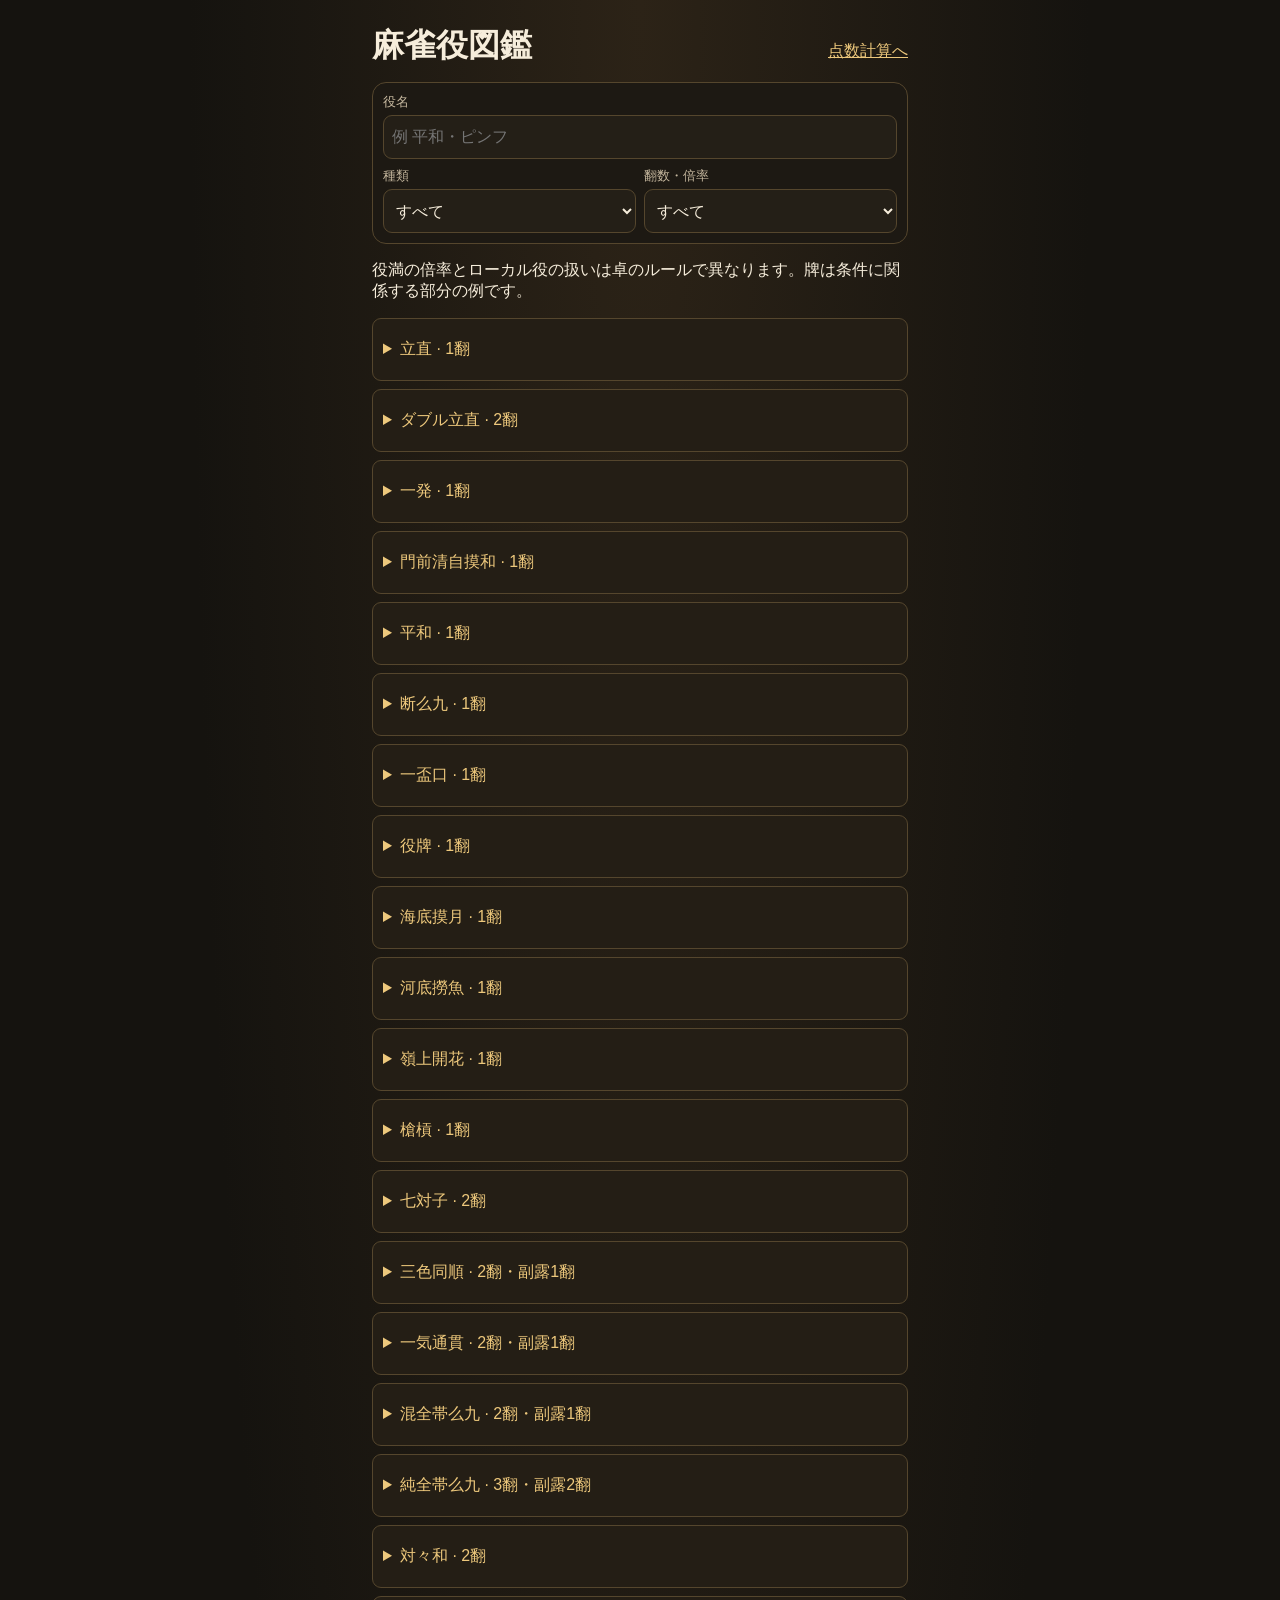
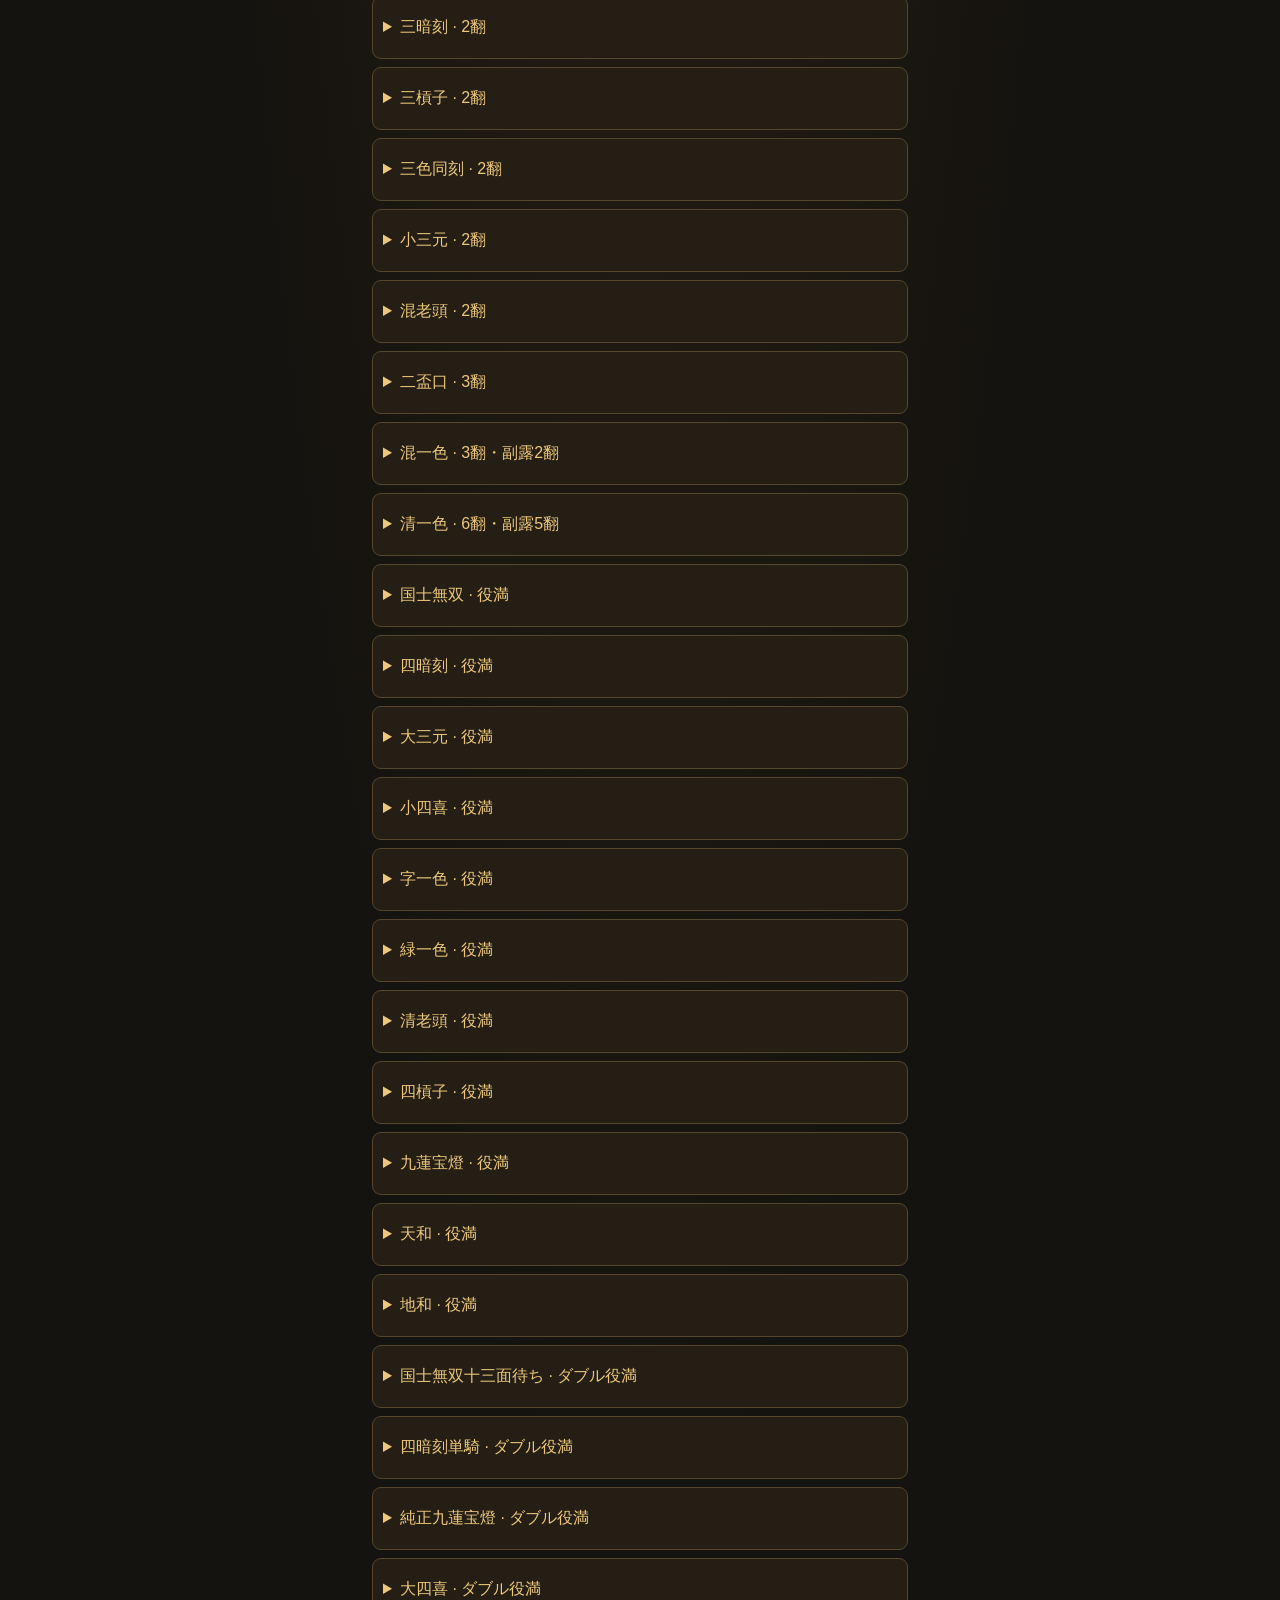
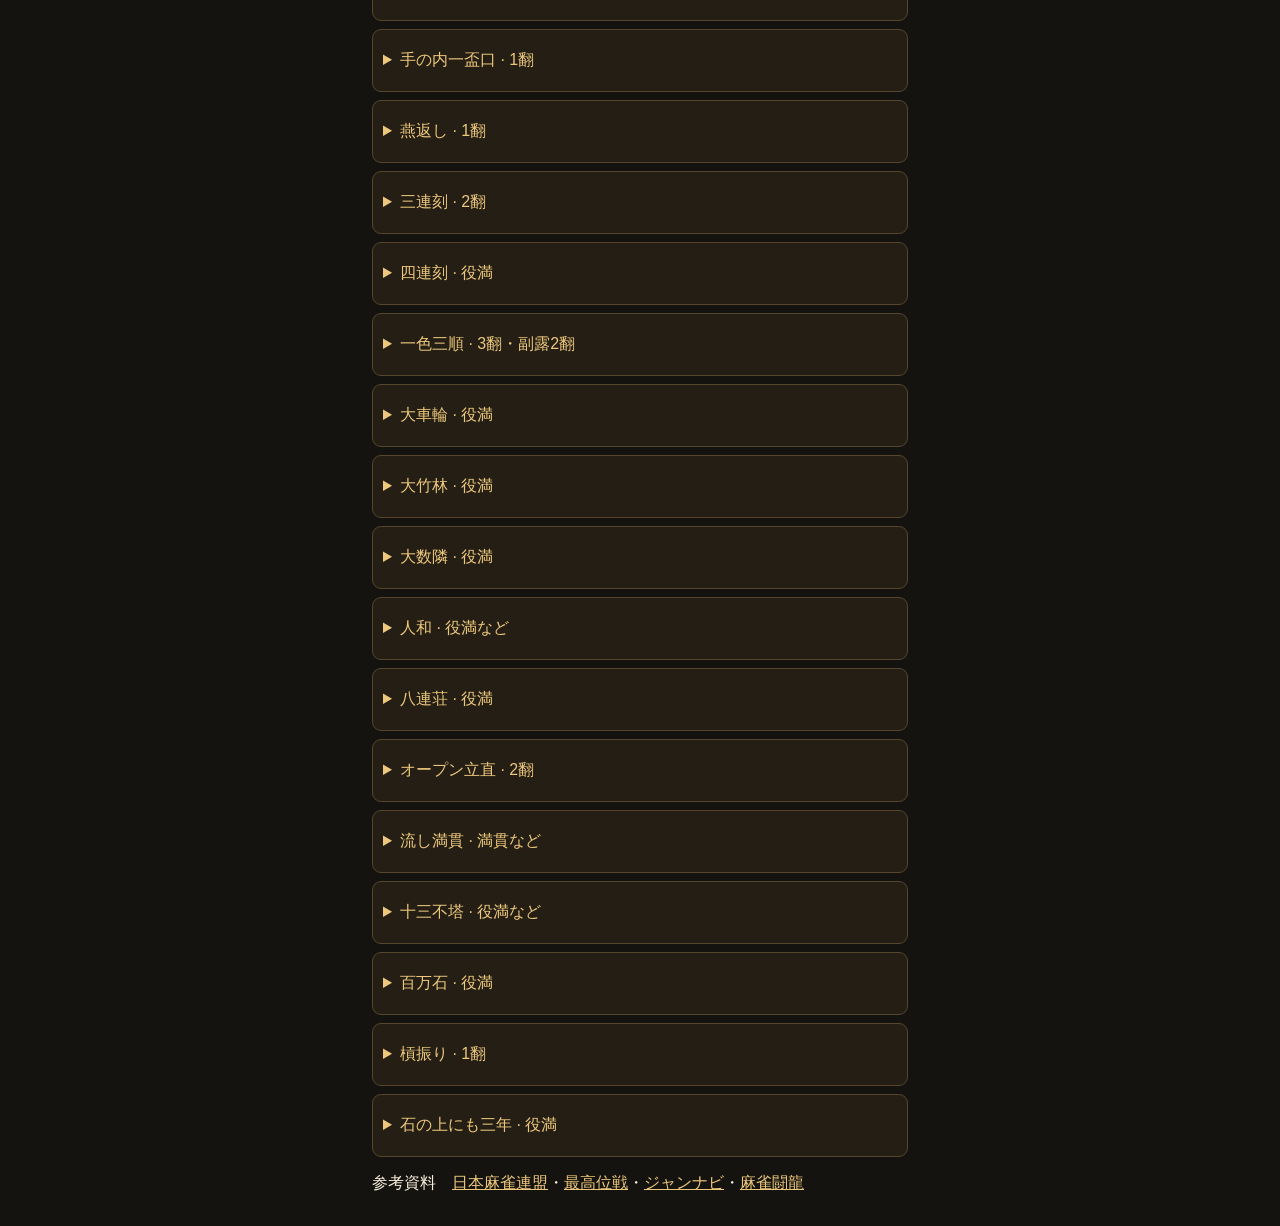
==== yaku-guide.html @ 260a3698 "Add riichi yaku analysis and searchable yaku guide" ====
<!doctype html>
<html lang="ja">
<head>
<meta charset="utf-8">
<meta name="viewport" content="width=device-width,initial-scale=1,viewport-fit=cover">
<meta name="theme-color" content="#15130f">
<link rel="stylesheet" href="./style.css">
<title>麻雀役図鑑</title>
</head>
<body><main>
<header><h1>麻雀役図鑑</h1><a href="./index.html">点数計算へ</a></header>
<section>
<div class="row"><label>役名<input id="search" type="search" placeholder="例 平和・ピンフ"></label></div>
<div class="row"><label>種類<select id="type"><option value="">すべて</option><option>通常役</option><option>役満</option><option>ダブル役満</option><option>ローカル役</option></select></label>
<label>翻数・倍率<select id="value"><option value="">すべて</option><option>1翻</option><option>2翻</option><option>3翻</option><option>4翻</option><option>5翻</option><option>6翻</option><option>役満</option><option>ダブル役満</option></select></label></div>
</section>
<p>役満の倍率とローカル役の扱いは卓のルールで異なります。牌は条件に関係する部分の例です。</p>
<div id="guide"></div>
<p>参考資料　<a href="https://www.nihon-majan.org/ritimajyanyakuitiran.html">日本麻雀連盟</a>・<a href="https://saikouisen.com/pdf/saikouisen_regulation.pdf">最高位戦</a>・<a href="https://www.jannavi.net/yaku/local_yaku/">ジャンナビ</a>・<a href="https://www.mahjong-toryu.com/rule.html">麻雀闘龍</a></p>
</main><script type="module" src="./yaku-guide.mjs"></script></body>
</html>
---- style.css ----
*{box-sizing:border-box} [hidden]{display:none!important}
:root{color-scheme:dark;font-family:-apple-system,BlinkMacSystemFont,"Hiragino Sans",sans-serif;color:#f6eddb;background:#15130f;--gold:#edc87c;--line:#55462d;--muted:#c6b89f}
body{margin:0;background:radial-gradient(ellipse at top,#2c2317,transparent 450px)}
main{max-width:560px;margin:auto;padding: max(20px,env(safe-area-inset-top)) 12px max(16px,env(safe-area-inset-bottom))}
header,.row,footer,#conditions{display:flex;align-items:center;gap:8px}header,footer{justify-content:space-between}
h1{font-size:clamp(23px,6vw,32px);margin:4px 0 14px} h2{font-size:19px} small{color:var(--gold);letter-spacing:.15em}
button,input,select{font:inherit;color:inherit} button,select,input[type=number]{min-height:44px;border:1px solid var(--line);border-radius:9px;background:#241f17;padding:6px 8px}button{cursor:pointer}button:disabled{opacity:.35;cursor:default}
button:focus-visible,select:focus-visible,input:focus-visible{outline:2px solid var(--gold)}
nav,#groups{display:grid;gap:4px}nav{grid-template-columns:repeat(3,1fr);margin-bottom:10px}nav button[aria-pressed=true]{background:var(--gold);color:#20170a;font-weight:700}
section{margin-bottom:10px;border:1px solid var(--line);border-radius:14px;background:#1d1913;padding:10px}
#groups{grid-template-columns:.77fr repeat(4,1fr)}.slot{padding:3px 1px;min-width:0;min-height:64px;display:grid;justify-items:center;align-content:center;gap:3px;font-size:11px}
.faces{display:flex;justify-content:center;gap:1px}.tile{display:inline-grid;place-content:center;background:#fffbee;color:#1d3027;border-bottom:2px solid #a7a082;border-radius:3px;font-family:serif;font-weight:700;line-height:.95;min-width:1.05em;min-height:1.5em;white-space:nowrap;text-align:center}.tile i{font-size:.7em;font-style:normal;color:#a12322}.red{color:#a12322}.slot .tile{font-size:clamp(10px,2.9vw,16px)}
#conditions,.row{margin-top:8px}.row:first-child{margin-top:0}
label{display:grid;gap:4px;color:var(--muted);font-size:13px;flex:1;min-width:0}select,input[type=number]{width:100%;font-size:16px;color:#f6eddb}
#win{align-self:end;flex:1.6;font-size:13px}#pinfuRow{display:flex;align-items:center;min-height:44px}
#result{min-height:88px;text-align:center}#result strong{display:block;font-size:clamp(28px,8vw,44px);color:var(--gold);font-variant-numeric:tabular-nums}#result p,#status{color:var(--muted);margin:6px 0;font-size:13px}
#picker{position:fixed;inset:auto 0 0;margin:0 auto;width:min(100%,560px);max-width:100%;max-height:none;border:0;background:transparent;color:inherit;padding:0;overflow:hidden}
#picker::backdrop{background:#000a}
#picker[open]{animation:sheet-enter .2s ease-out}
@keyframes sheet-enter{from{transform:translateY(100%)}}
@media(prefers-reduced-motion:reduce){#picker[open]{animation:none}}
.sheet{
  display:flex;flex-direction:column;
  max-height:calc(100vh - max(8px,env(safe-area-inset-top)));
  max-height:calc(100dvh - max(8px,env(safe-area-inset-top)));
  padding:8px max(12px,env(safe-area-inset-right)) max(8px,env(safe-area-inset-bottom)) max(12px,env(safe-area-inset-left));
  border:1px solid var(--line);border-radius:18px 18px 0 0;background:#241e15;
}
.sheet > header{flex:none;padding-bottom:6px}
.sheet h2{margin:0}
.sheet > header button{flex-shrink:0}
#pickerBody{min-height:0;overflow-y:auto;overscroll-behavior:contain;padding:3px}
#settingsError:empty{display:none}
.pickerGrid{display:flex;flex-wrap:wrap;align-items:flex-start;gap:6px}
.pickerGrid + button{margin-top:6px}
.pickerGrid button{min-width:44px;min-height:48px}
.pickerGrid .tile{font-size:23px}
.pickerGrid button.selected{border-color:var(--gold);background:#51401e}
.honor{min-width:1.05em}.h31{color:transparent;position:relative}.h31::after{content:"";position:absolute;inset:17%;border:1px solid #3a6183;border-radius:2px}.h33{color:#a12322}

.tile-image{display:block;width:30px;height:40px;background:#fffbee;border-radius:3px;box-shadow:inset 0 -2px #a7a082}
.slot .tile-image{width:clamp(11px,3.5vw,22px);height:auto;aspect-ratio:3/4}

a{color:var(--gold)}
#analysis summary,#guide summary{cursor:pointer;min-height:44px;padding:12px 0;color:var(--gold)}
#analysis input[type=text],#search{width:100%;min-height:44px;font-size:16px;border:1px solid var(--line);border-radius:9px;background:#241f17;padding:8px}
#analysis label{margin:5px 0}
#yakuResults article,#guide details{padding:8px 10px;margin-top:8px;border:1px solid var(--line);border-radius:9px;background:#241e15}
#yakuResults .faces{display:inline-flex;vertical-align:middle;margin-bottom:4px}
.guideTiles{display:flex;flex-wrap:wrap;gap:3px}
.guideTiles .tile{width:30px;height:40px;font-size:14px}
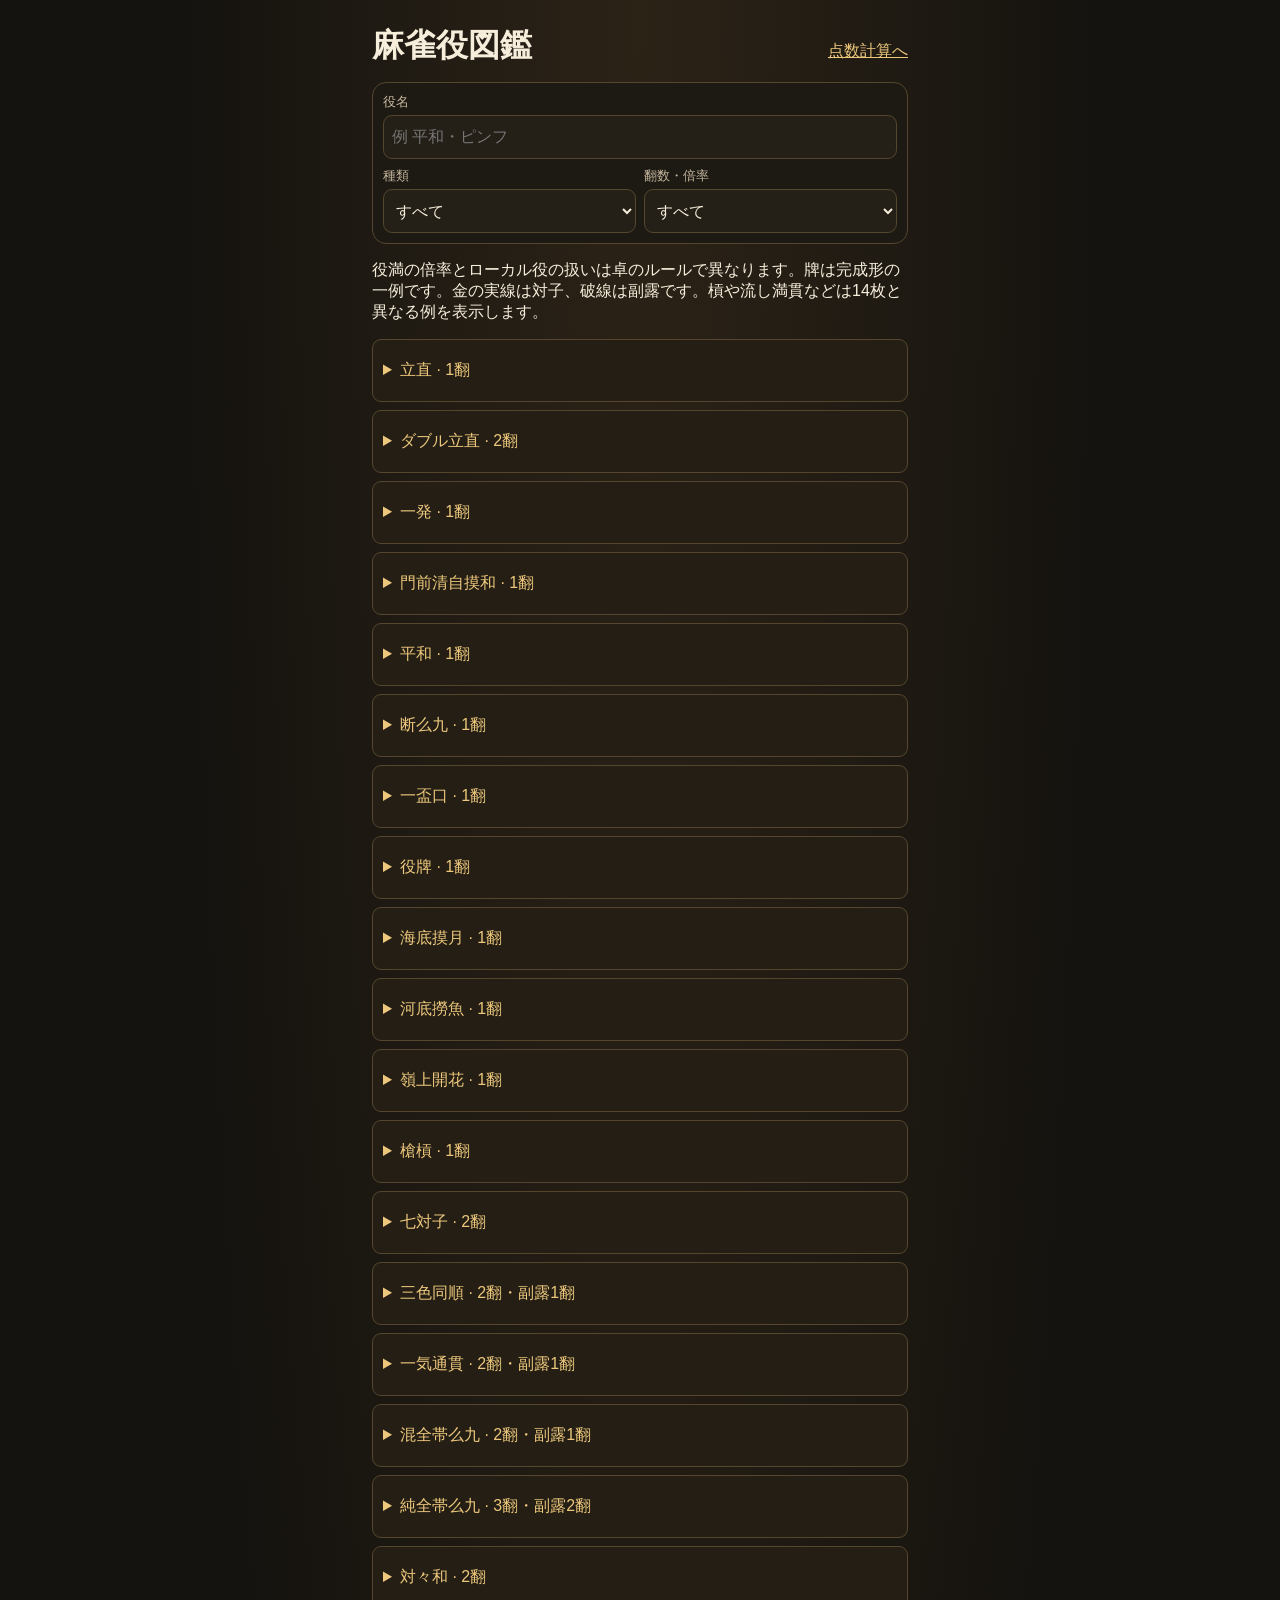
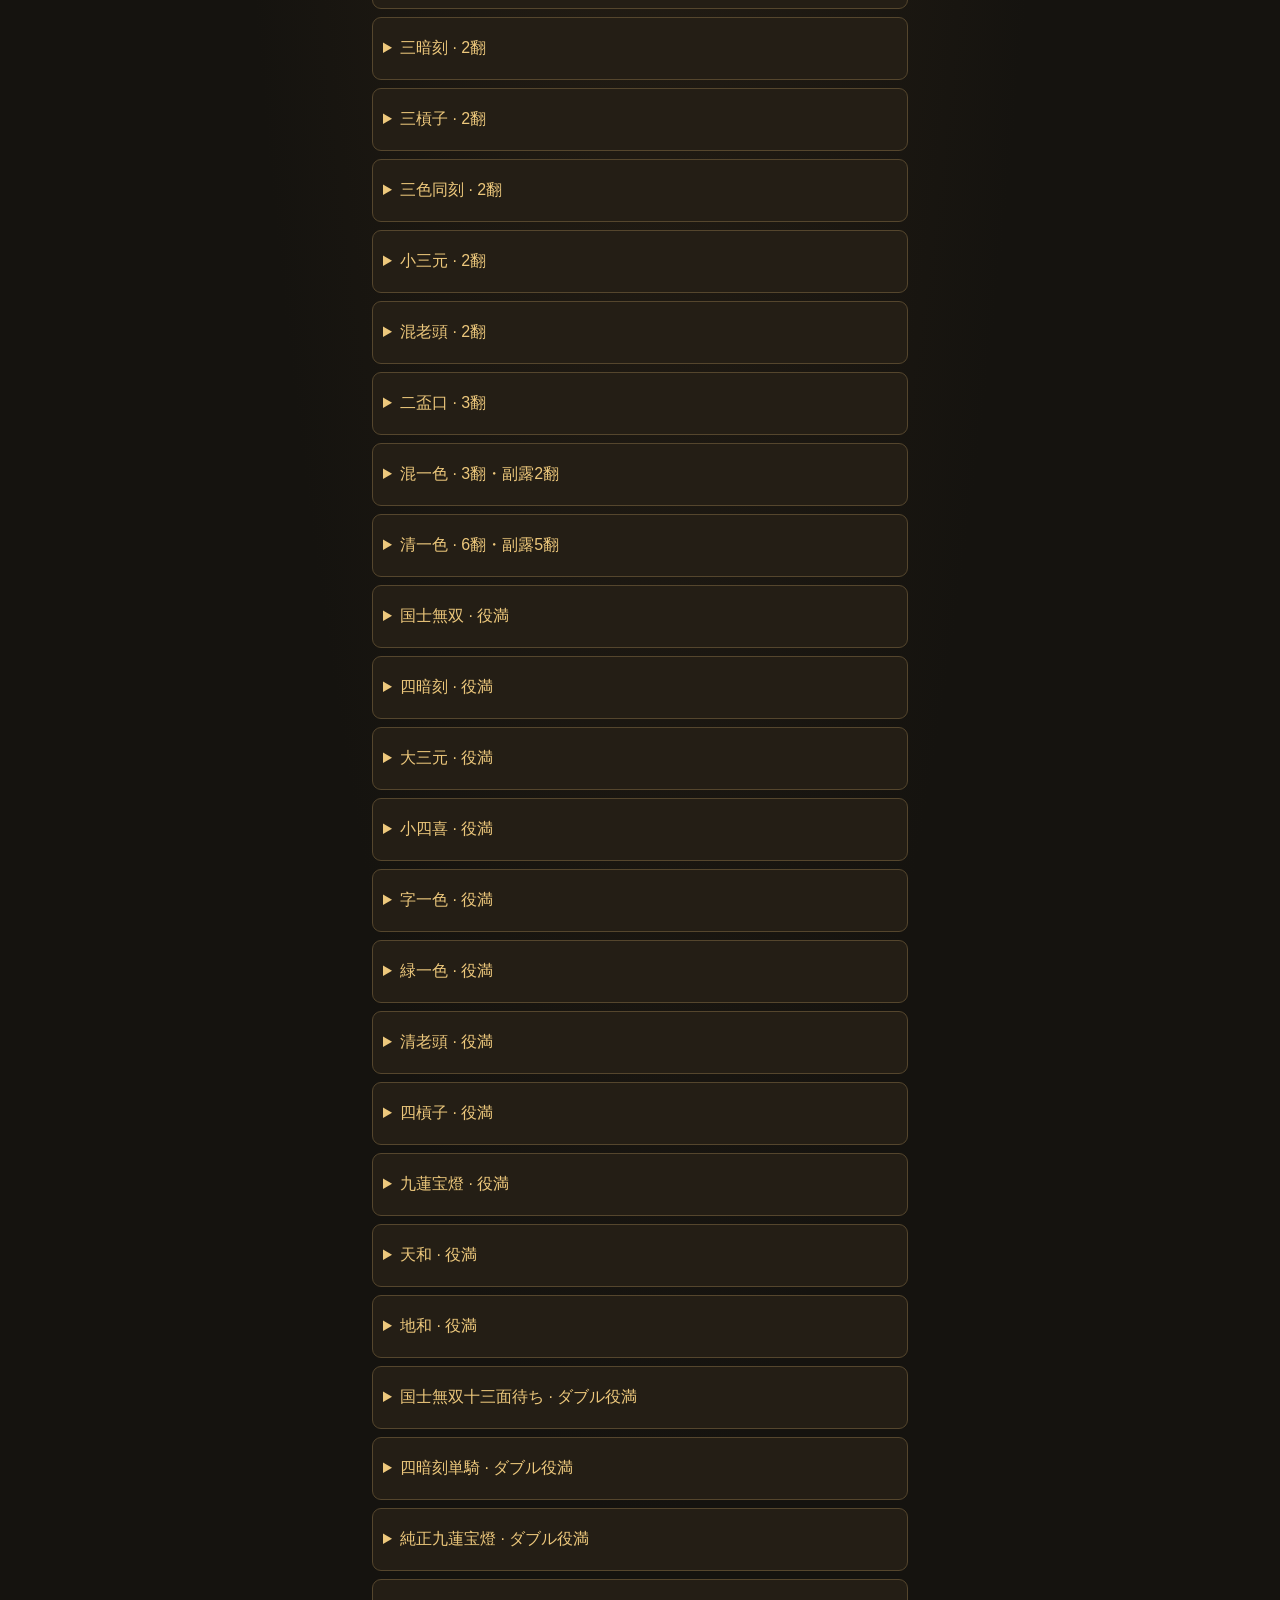
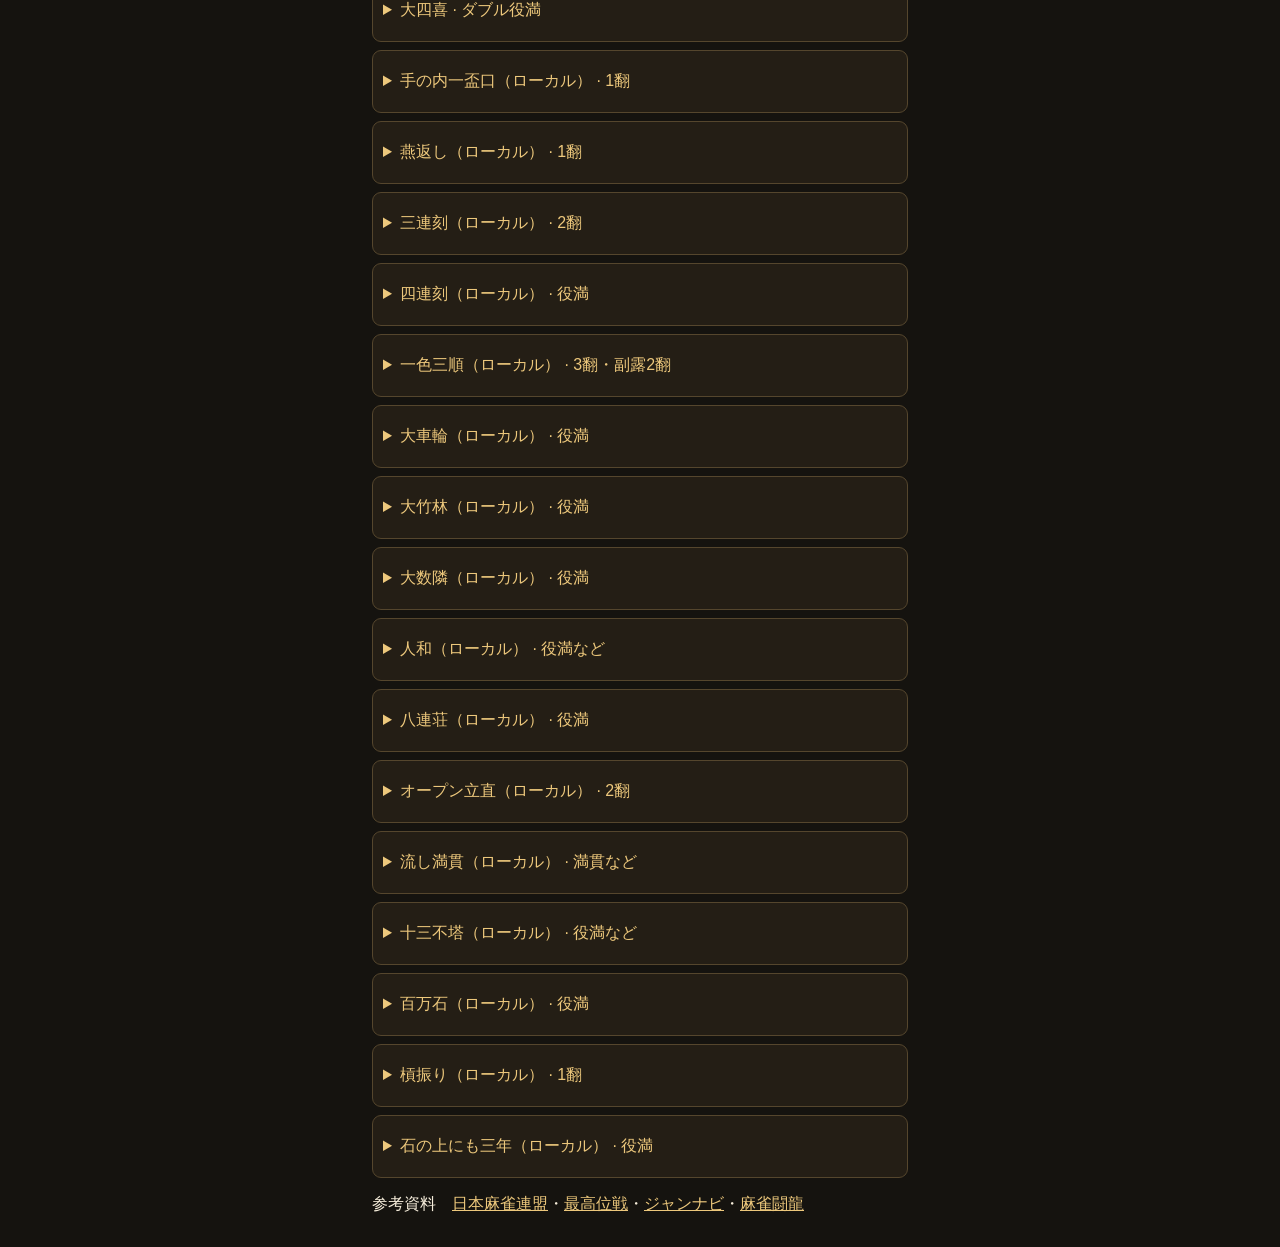
==== commit 66de9511: "Restore independent scoring and improve in-app yaku guide" ====
--- a/yaku-guide.html
+++ b/yaku-guide.html
@@ -14,7 +14,7 @@
 <div class="row"><label>種類<select id="type"><option value="">すべて</option><option>通常役</option><option>役満</option><option>ダブル役満</option><option>ローカル役</option></select></label>
 <label>翻数・倍率<select id="value"><option value="">すべて</option><option>1翻</option><option>2翻</option><option>3翻</option><option>4翻</option><option>5翻</option><option>6翻</option><option>役満</option><option>ダブル役満</option></select></label></div>
 </section>
-<p>役満の倍率とローカル役の扱いは卓のルールで異なります。牌は条件に関係する部分の例です。</p>
+<p>役満の倍率とローカル役の扱いは卓のルールで異なります。牌は完成形の一例です。金の実線は対子、破線は副露です。槓や流し満貫などは14枚と異なる例を表示します。</p>
 <div id="guide"></div>
 <p>参考資料　<a href="https://www.nihon-majan.org/ritimajyanyakuitiran.html">日本麻雀連盟</a>・<a href="https://saikouisen.com/pdf/saikouisen_regulation.pdf">最高位戦</a>・<a href="https://www.jannavi.net/yaku/local_yaku/">ジャンナビ</a>・<a href="https://www.mahjong-toryu.com/rule.html">麻雀闘龍</a></p>
 </main><script type="module" src="./yaku-guide.mjs"></script></body>
--- a/style.css
+++ b/style.css
@@ -49,3 +49,10 @@
 #yakuResults .faces{display:inline-flex;vertical-align:middle;margin-bottom:4px}
 .guideTiles{display:flex;flex-wrap:wrap;gap:3px}
 .guideTiles .tile{width:30px;height:40px;font-size:14px}
+#appTabs{display:grid;grid-template-columns:1fr 1fr;gap:5px;margin-bottom:10px}
+#appTabs [aria-selected=true]{background:var(--gold);color:#20170a;font-weight:700}
+#guide .guideTiles{display:flex;flex-wrap:wrap;gap:6px;margin:8px 0}
+#guide .guideGroup{display:inline-flex;align-items:center;gap:1px;padding:3px;border:1px solid var(--line);border-radius:4px}
+#guide .guideGroup[data-kind=pair]{border-color:var(--gold)}
+#guide .guideGroup[data-kind=open]{border-style:dashed;border-color:var(--gold)}
+#guide .guideTiles .tile,#guide .guideTiles img.tile-image{display:inline-grid;flex:none;width:clamp(12px,4vw,20px);height:clamp(16px,5.34vw,27px);min-width:0;min-height:0;font-size:clamp(9px,2.7vw,13px);object-fit:contain}
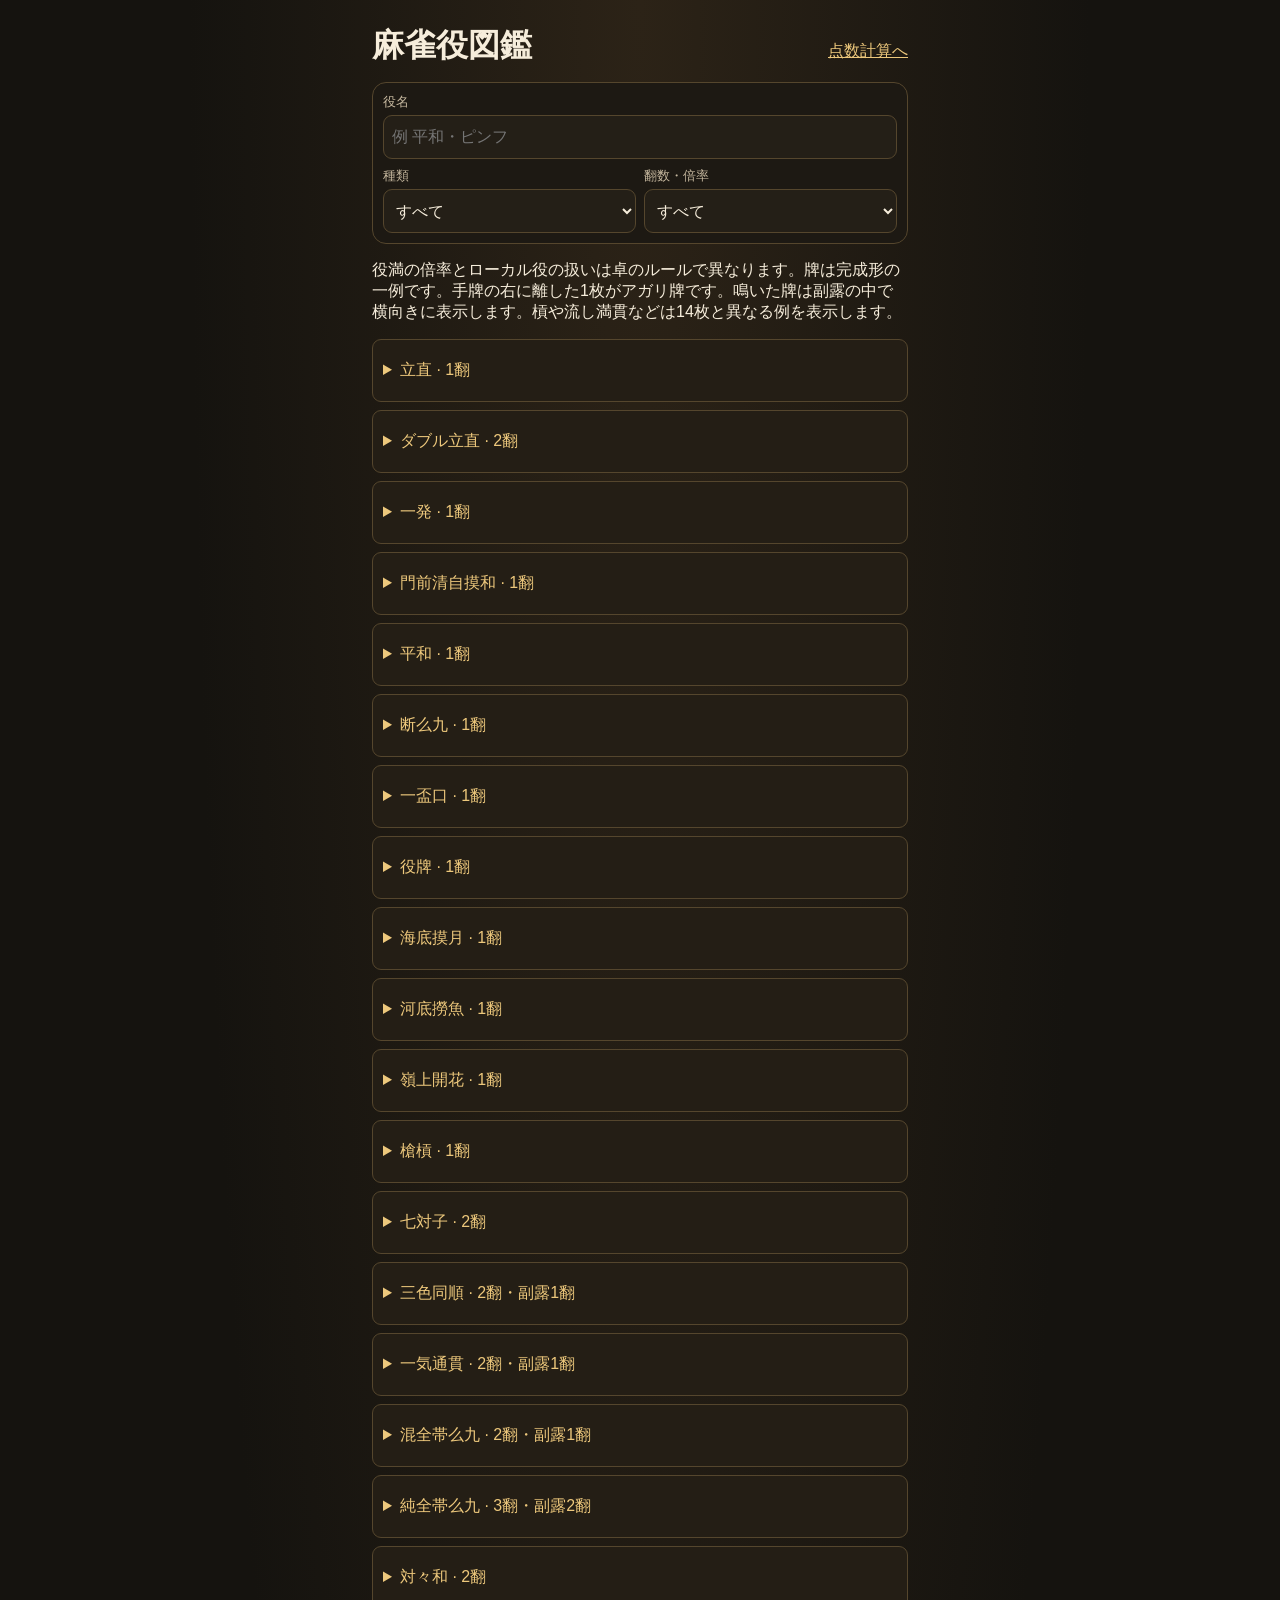
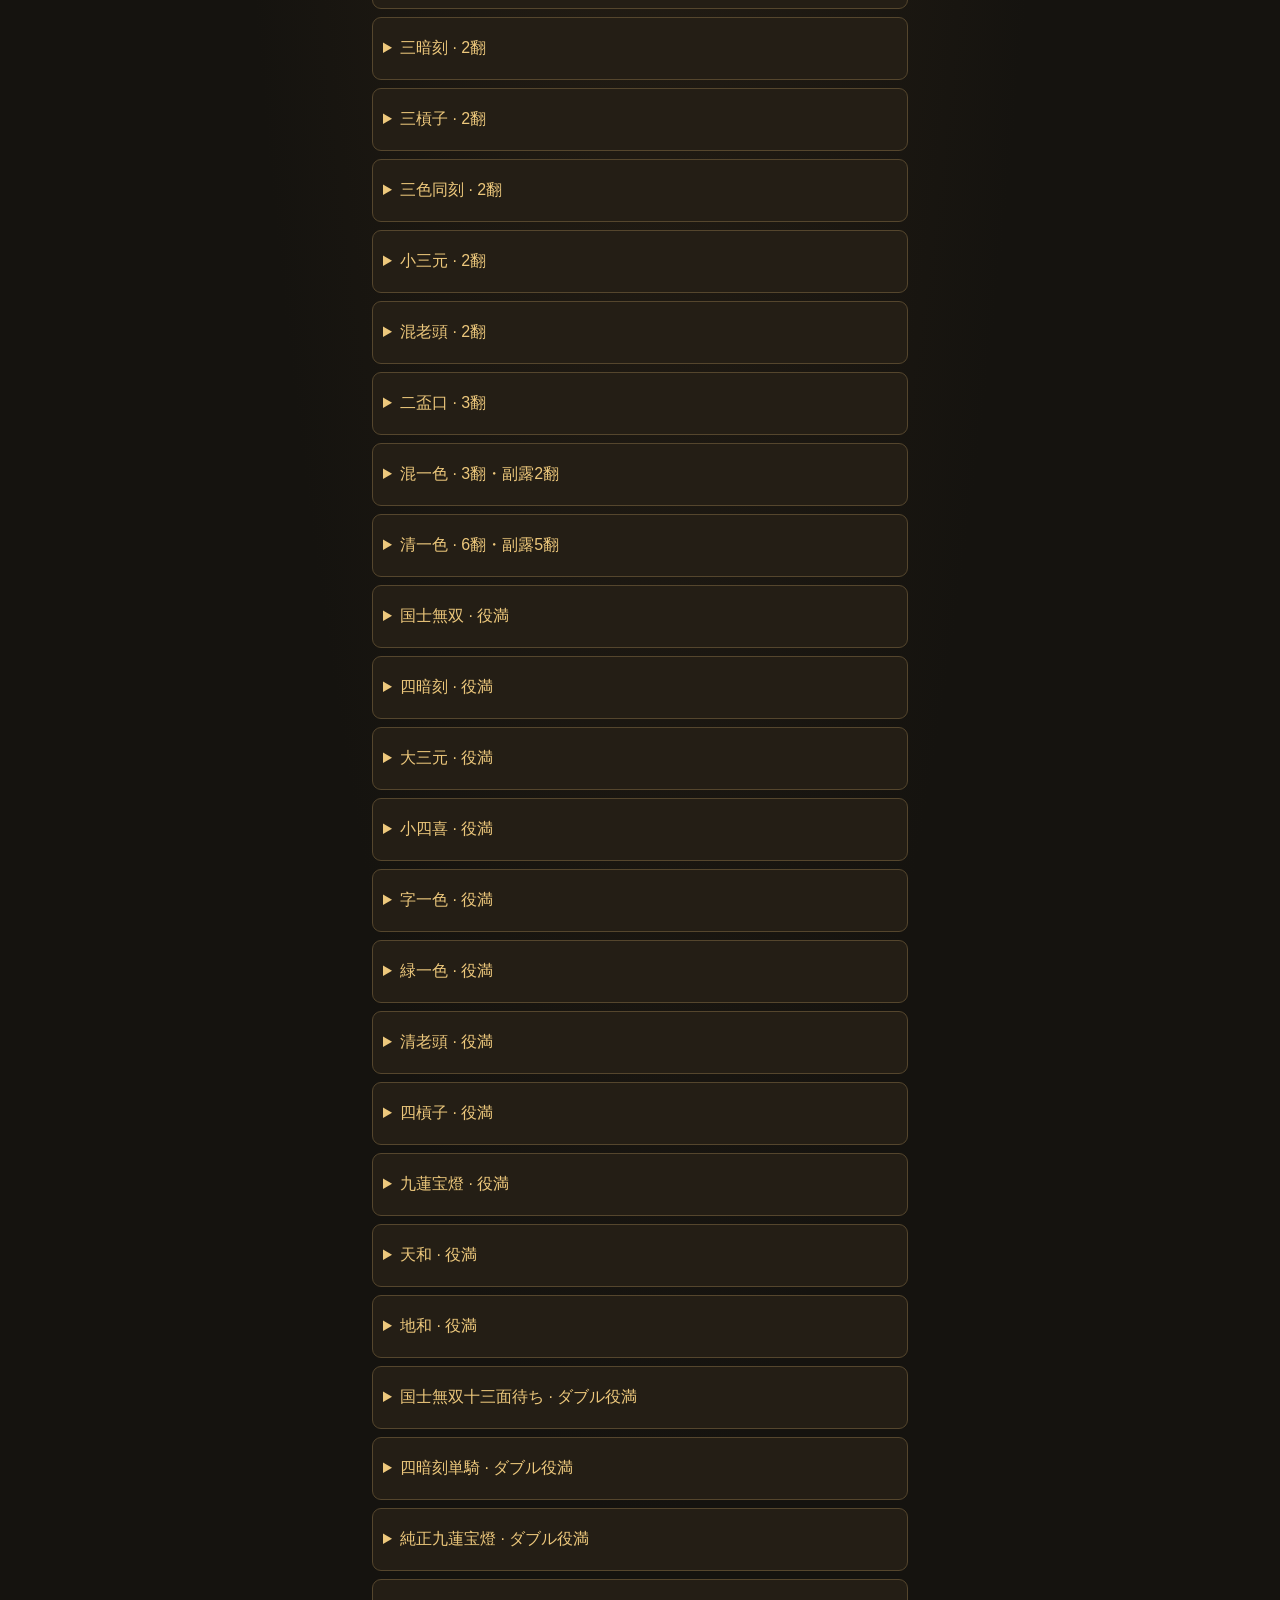
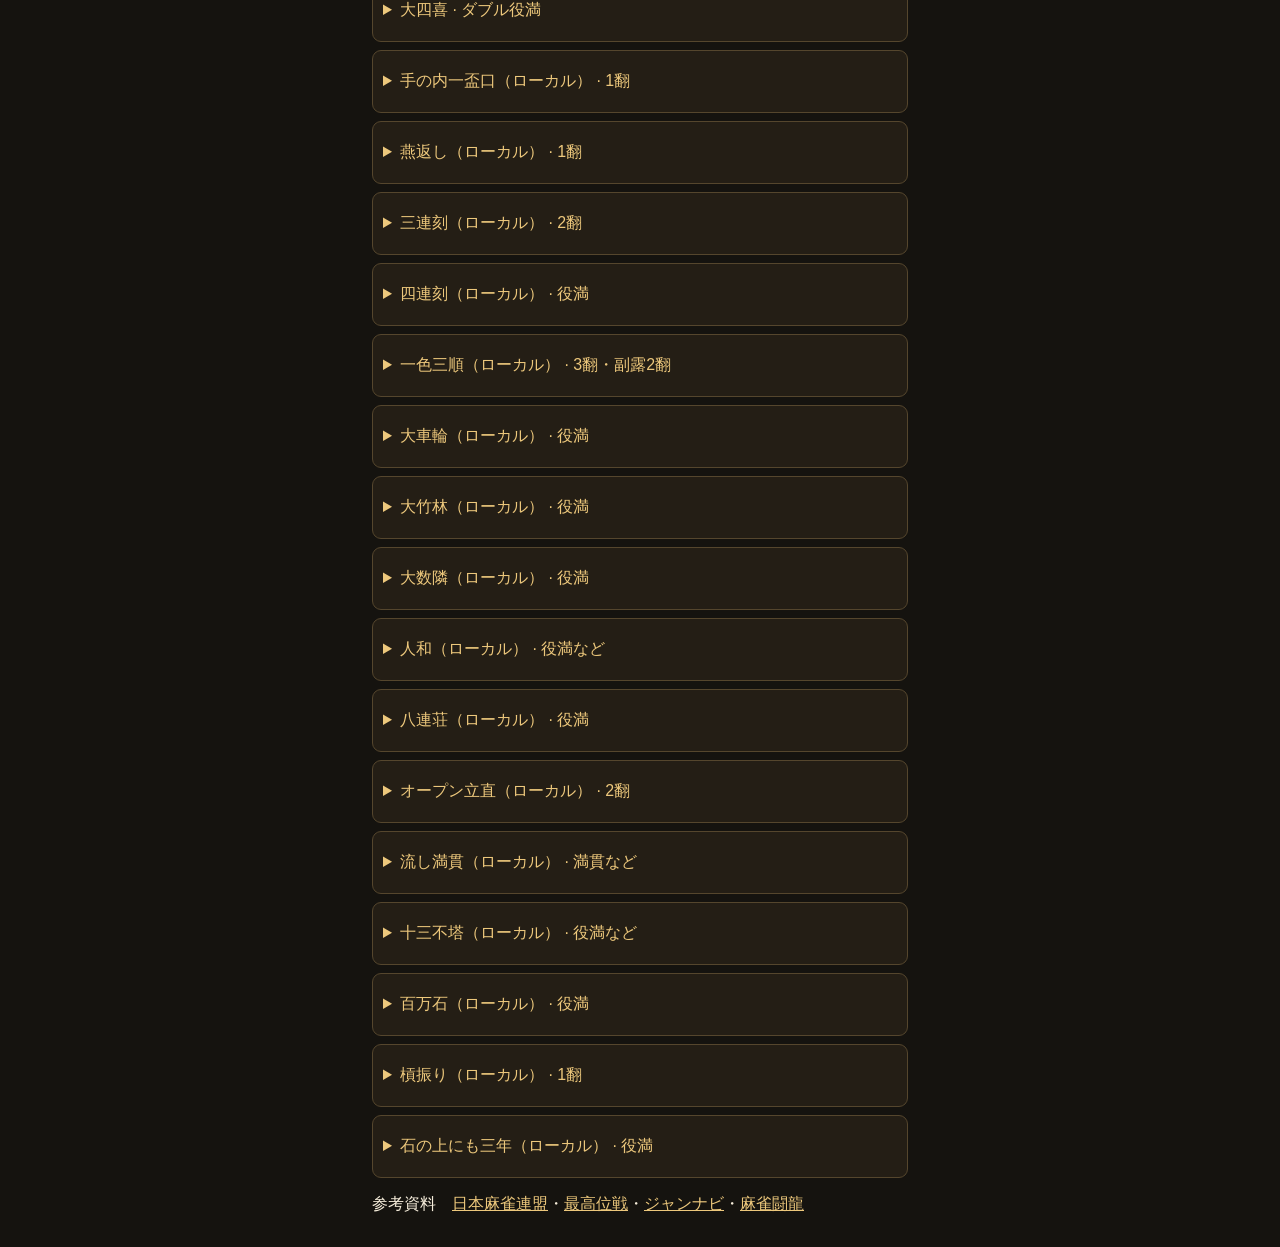
==== commit 754f2a9c: "Show compact yaku illustrations and open analysis by default" ====
--- a/yaku-guide.html
+++ b/yaku-guide.html
@@ -14,7 +14,7 @@
 <div class="row"><label>種類<select id="type"><option value="">すべて</option><option>通常役</option><option>役満</option><option>ダブル役満</option><option>ローカル役</option></select></label>
 <label>翻数・倍率<select id="value"><option value="">すべて</option><option>1翻</option><option>2翻</option><option>3翻</option><option>4翻</option><option>5翻</option><option>6翻</option><option>役満</option><option>ダブル役満</option></select></label></div>
 </section>
-<p>役満の倍率とローカル役の扱いは卓のルールで異なります。牌は完成形の一例です。金の実線は対子、破線は副露です。槓や流し満貫などは14枚と異なる例を表示します。</p>
+<p>役満の倍率とローカル役の扱いは卓のルールで異なります。牌は完成形の一例です。手牌の右に離した1枚がアガリ牌です。鳴いた牌は副露の中で横向きに表示します。槓や流し満貫などは14枚と異なる例を表示します。</p>
 <div id="guide"></div>
 <p>参考資料　<a href="https://www.nihon-majan.org/ritimajyanyakuitiran.html">日本麻雀連盟</a>・<a href="https://saikouisen.com/pdf/saikouisen_regulation.pdf">最高位戦</a>・<a href="https://www.jannavi.net/yaku/local_yaku/">ジャンナビ</a>・<a href="https://www.mahjong-toryu.com/rule.html">麻雀闘龍</a></p>
 </main><script type="module" src="./yaku-guide.mjs"></script></body>
--- a/style.css
+++ b/style.css
@@ -51,8 +51,9 @@
 .guideTiles .tile{width:30px;height:40px;font-size:14px}
 #appTabs{display:grid;grid-template-columns:1fr 1fr;gap:5px;margin-bottom:10px}
 #appTabs [aria-selected=true]{background:var(--gold);color:#20170a;font-weight:700}
-#guide .guideTiles{display:flex;flex-wrap:wrap;gap:6px;margin:8px 0}
-#guide .guideGroup{display:inline-flex;align-items:center;gap:1px;padding:3px;border:1px solid var(--line);border-radius:4px}
-#guide .guideGroup[data-kind=pair]{border-color:var(--gold)}
-#guide .guideGroup[data-kind=open]{border-style:dashed;border-color:var(--gold)}
+#guide .guideTiles{--tile-w:clamp(12px,4vw,20px);--tile-h:clamp(16px,5.34vw,27px);display:flex;flex-wrap:wrap;align-items:flex-end;gap:6px;margin:8px 0}
+#guide :is(.guideHand,.guideMeld,.guideWin){display:inline-flex;align-items:flex-end;gap:1px;max-width:100%}
+#guide .guideHand{flex-wrap:wrap}
+#guide .guideSideways{position:relative;width:var(--tile-h);height:var(--tile-w);flex:none}
+#guide .guideSideways > :is(.tile,.tile-image){position:absolute;top:50%;left:50%;transform:translate(-50%,-50%) rotate(-90deg)}
 #guide .guideTiles .tile,#guide .guideTiles img.tile-image{display:inline-grid;flex:none;width:clamp(12px,4vw,20px);height:clamp(16px,5.34vw,27px);min-width:0;min-height:0;font-size:clamp(9px,2.7vw,13px);object-fit:contain}
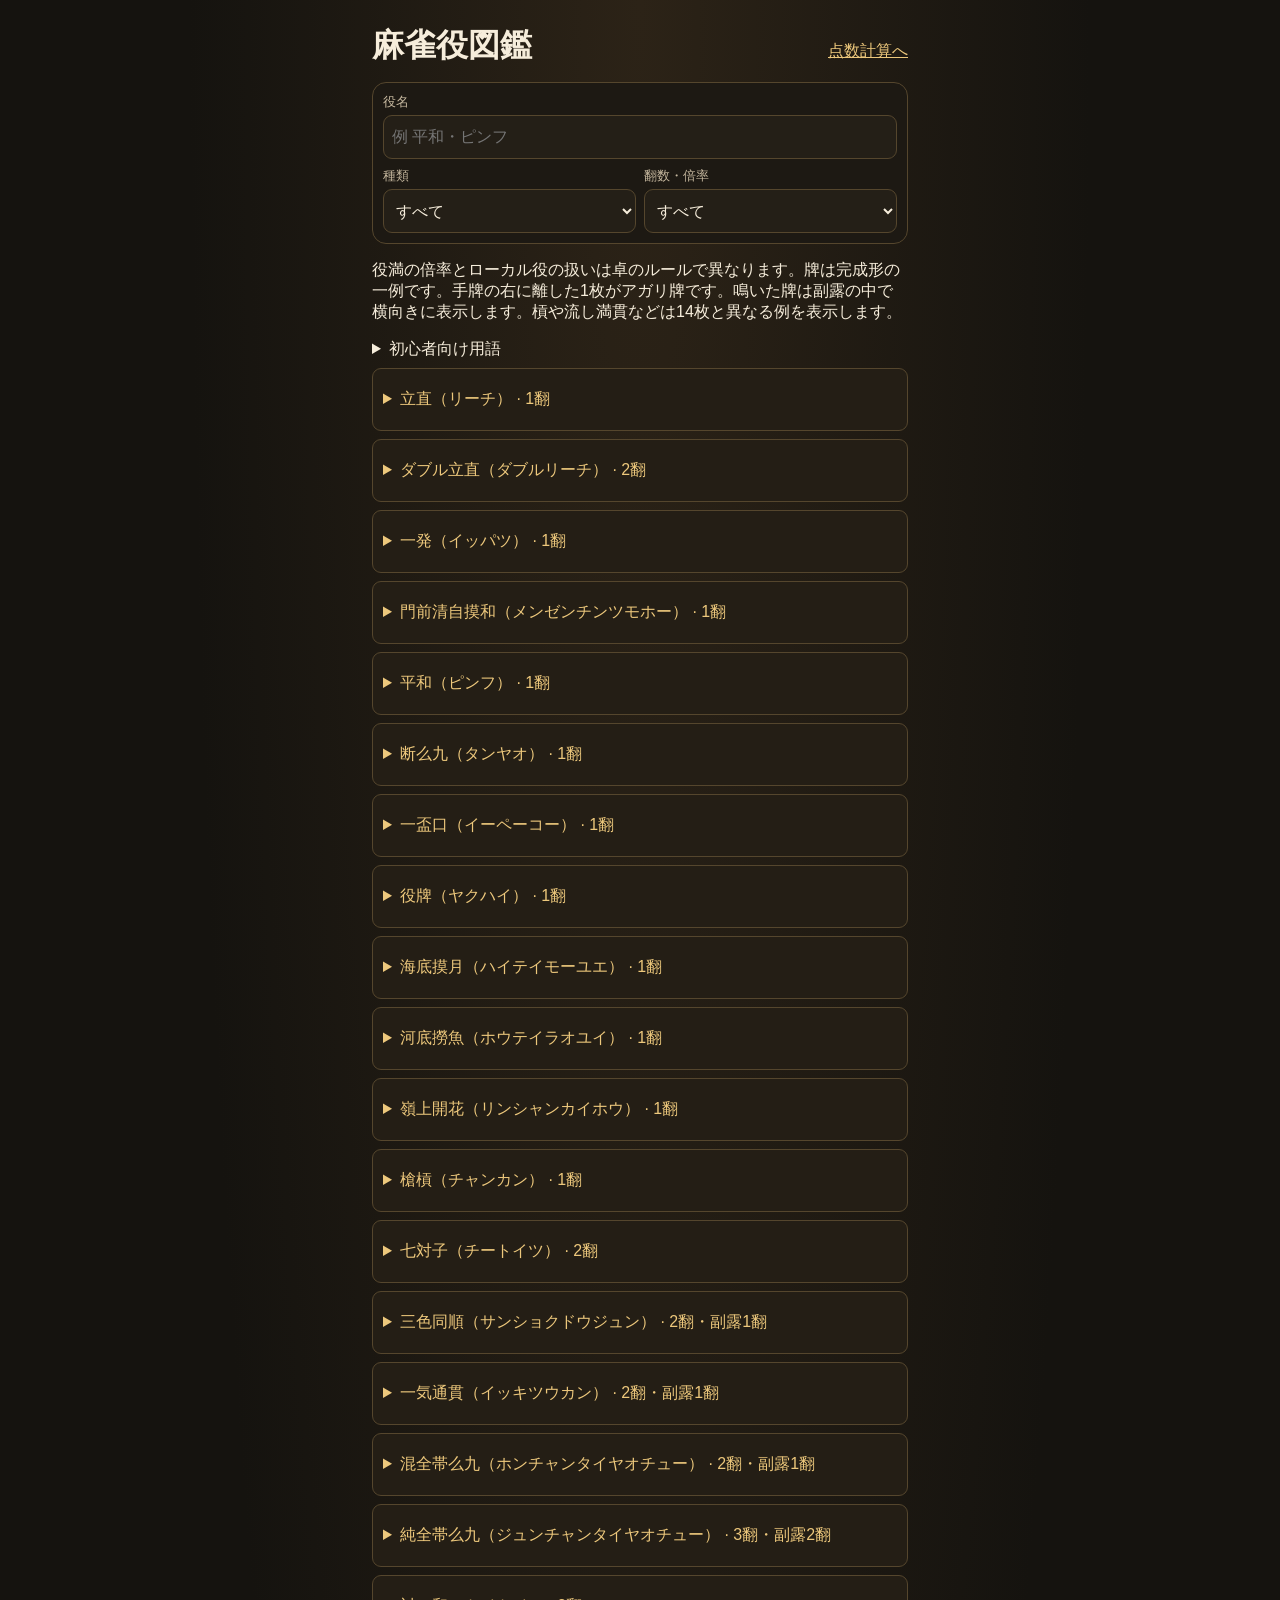
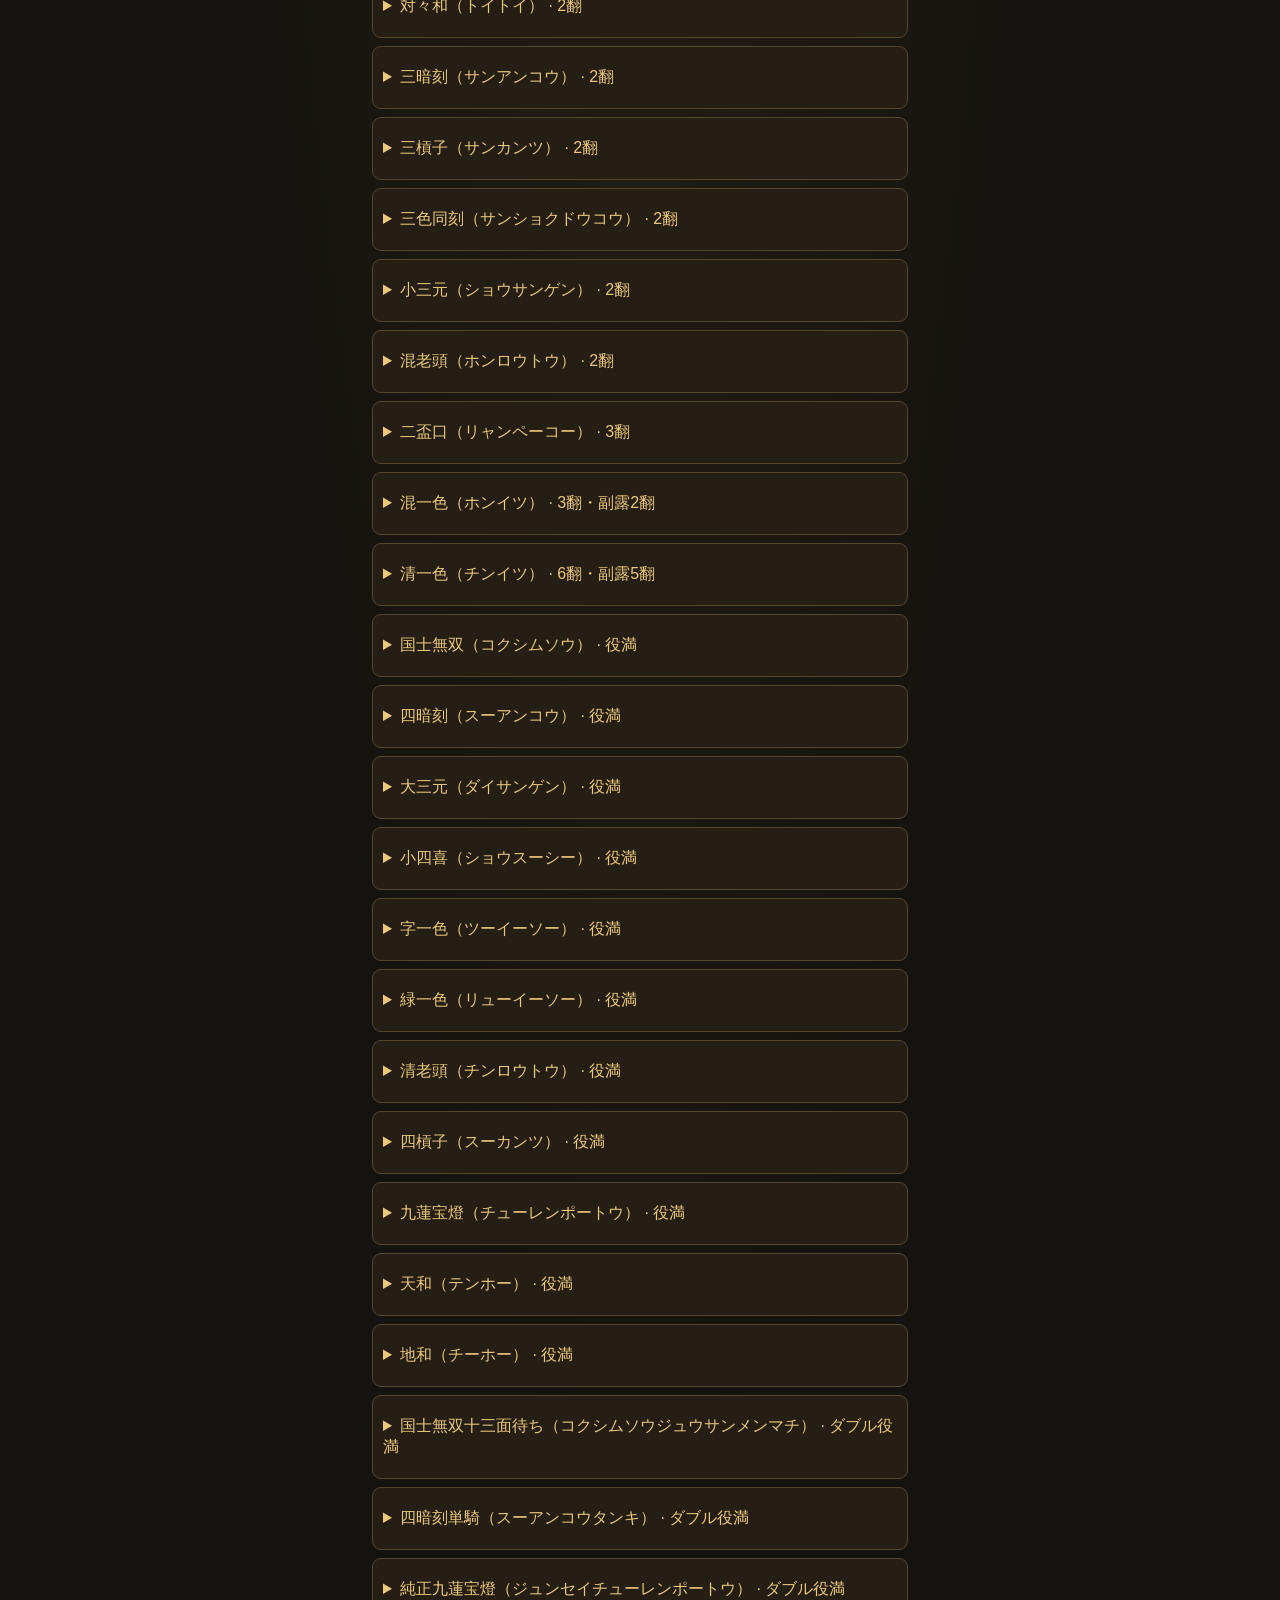
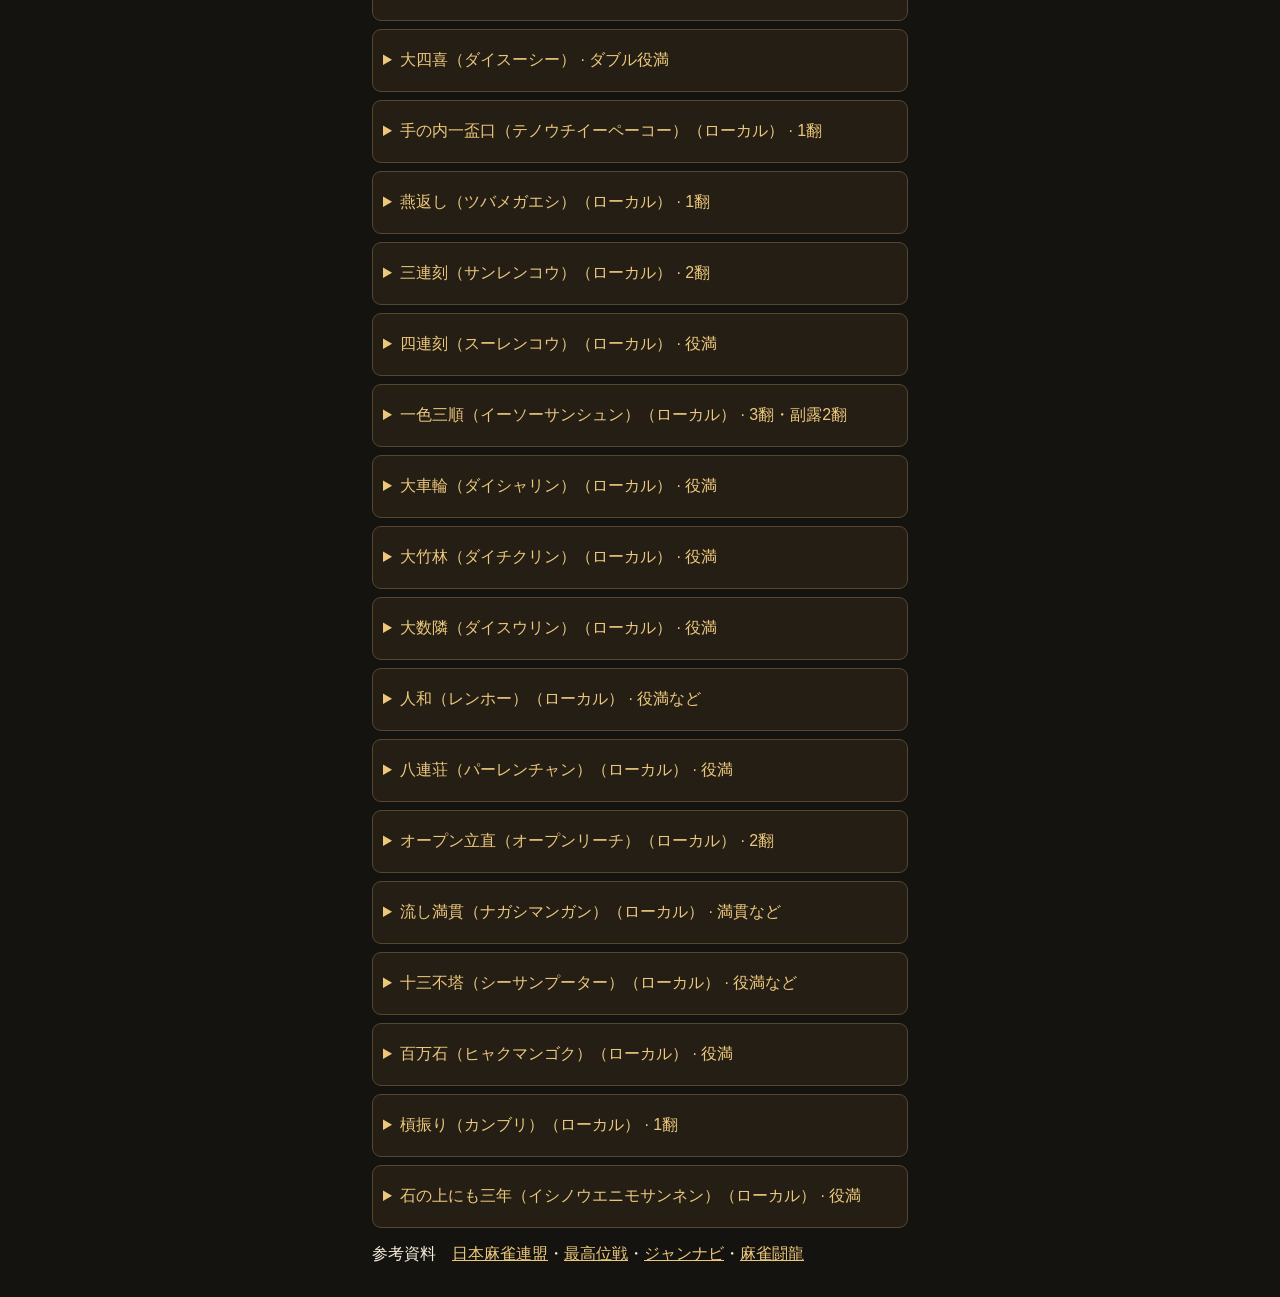
==== commit f4a123cd: "Audit all yaku guide hands and add readings" ====
--- a/yaku-guide.html
+++ b/yaku-guide.html
@@ -15,6 +15,7 @@
 <label>翻数・倍率<select id="value"><option value="">すべて</option><option>1翻</option><option>2翻</option><option>3翻</option><option>4翻</option><option>5翻</option><option>6翻</option><option>役満</option><option>ダブル役満</option></select></label></div>
 </section>
 <p>役満の倍率とローカル役の扱いは卓のルールで異なります。牌は完成形の一例です。手牌の右に離した1枚がアガリ牌です。鳴いた牌は副露の中で横向きに表示します。槓や流し満貫などは14枚と異なる例を表示します。</p>
+<details><summary>初心者向け用語</summary><p>雀頭（ジャントウ）は同じ牌2枚。順子（シュンツ）は同じ種類の連番3枚、刻子（コーツ）は同じ牌3枚です。門前（メンゼン）はチー・ポン・明槓をしていない状態。両面待ちは、たとえば4・5に対して3か6を待つ形です。么九牌は1・9・字牌のことです。</p></details>
 <div id="guide"></div>
 <p>参考資料　<a href="https://www.nihon-majan.org/ritimajyanyakuitiran.html">日本麻雀連盟</a>・<a href="https://saikouisen.com/pdf/saikouisen_regulation.pdf">最高位戦</a>・<a href="https://www.jannavi.net/yaku/local_yaku/">ジャンナビ</a>・<a href="https://www.mahjong-toryu.com/rule.html">麻雀闘龍</a></p>
 </main><script type="module" src="./yaku-guide.mjs"></script></body>
--- a/style.css
+++ b/style.css
@@ -57,3 +57,7 @@
 #guide .guideSideways{position:relative;width:var(--tile-h);height:var(--tile-w);flex:none}
 #guide .guideSideways > :is(.tile,.tile-image){position:absolute;top:50%;left:50%;transform:translate(-50%,-50%) rotate(-90deg)}
 #guide .guideTiles .tile,#guide .guideTiles img.tile-image{display:inline-grid;flex:none;width:clamp(12px,4vw,20px);height:clamp(16px,5.34vw,27px);min-width:0;min-height:0;font-size:clamp(9px,2.7vw,13px);object-fit:contain}
+#guide .guidePair{display:inline-flex;gap:1px;margin-right:2px}
+#guide .guideWin{position:relative}
+#guide .guideWin:has(small){flex-direction:column;align-items:center}
+#guide .guideWin small{font-size:9px;line-height:1;color:var(--gold);white-space:nowrap}
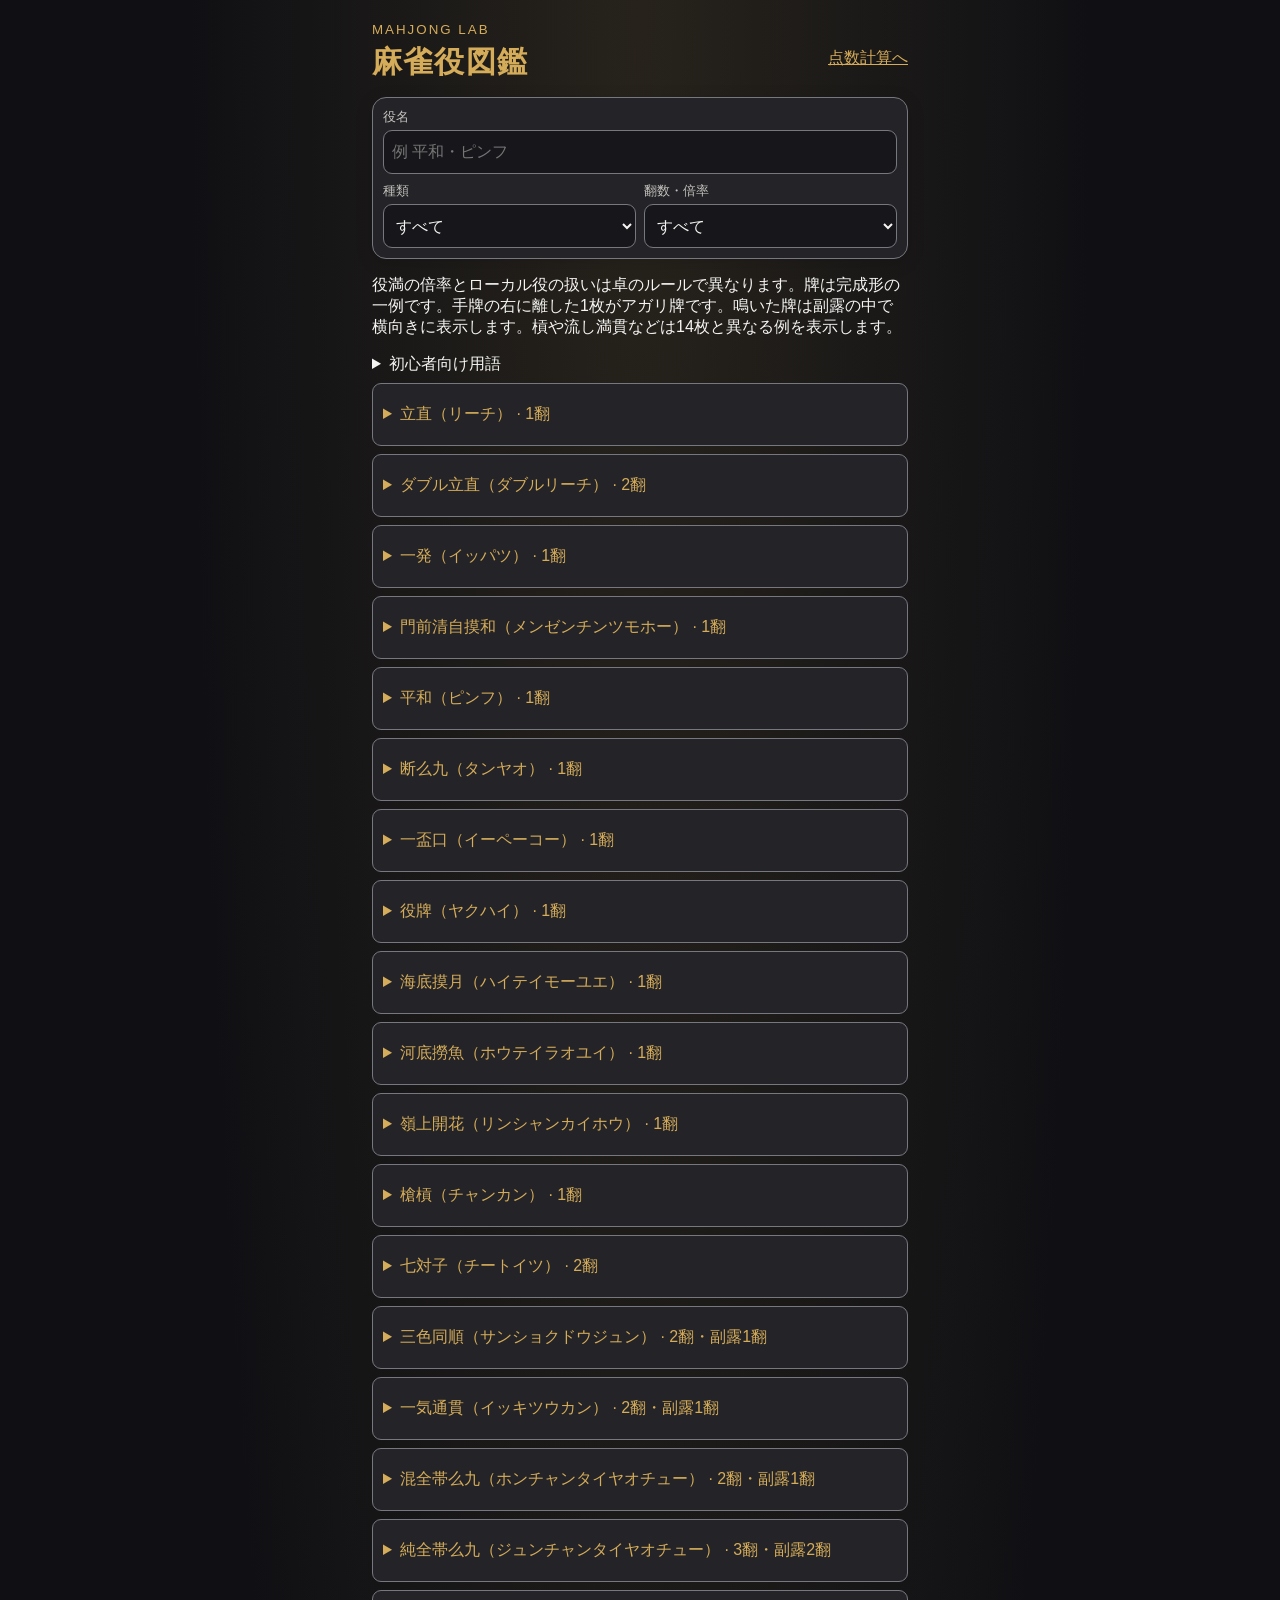
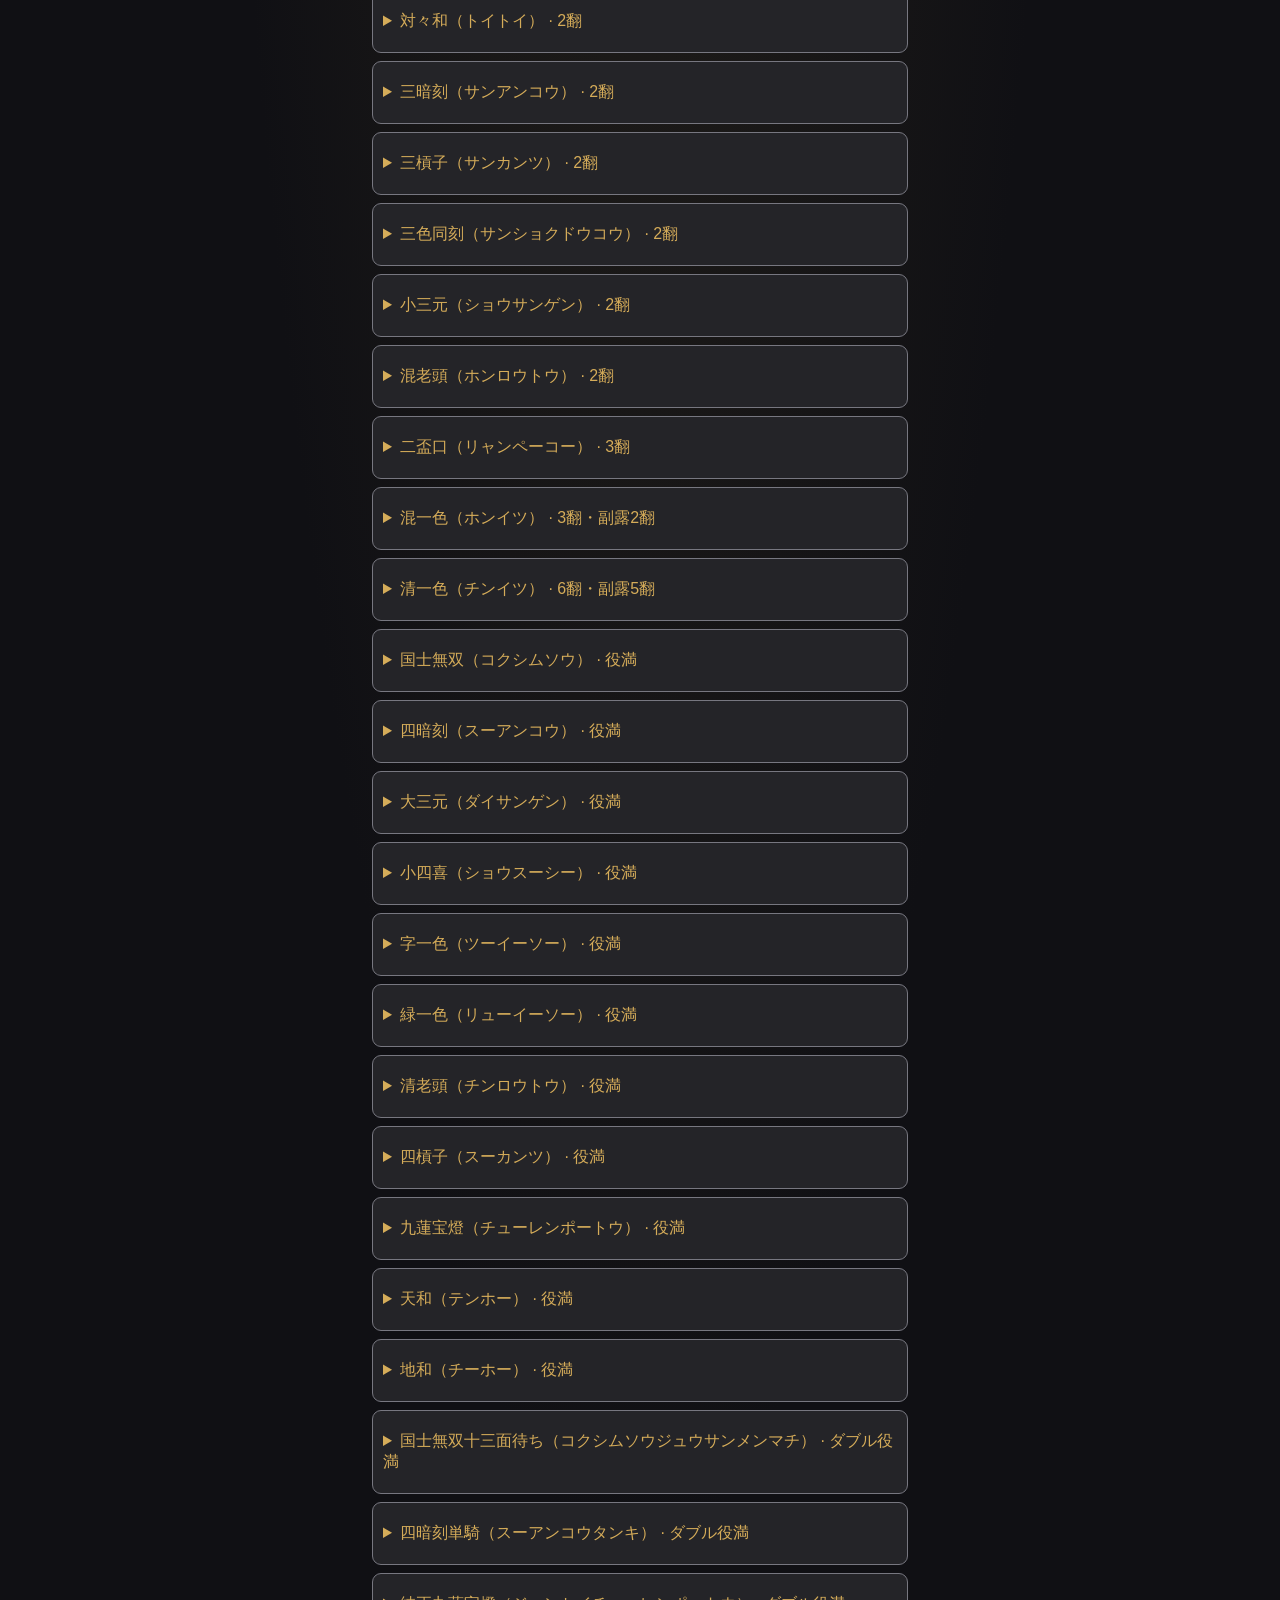
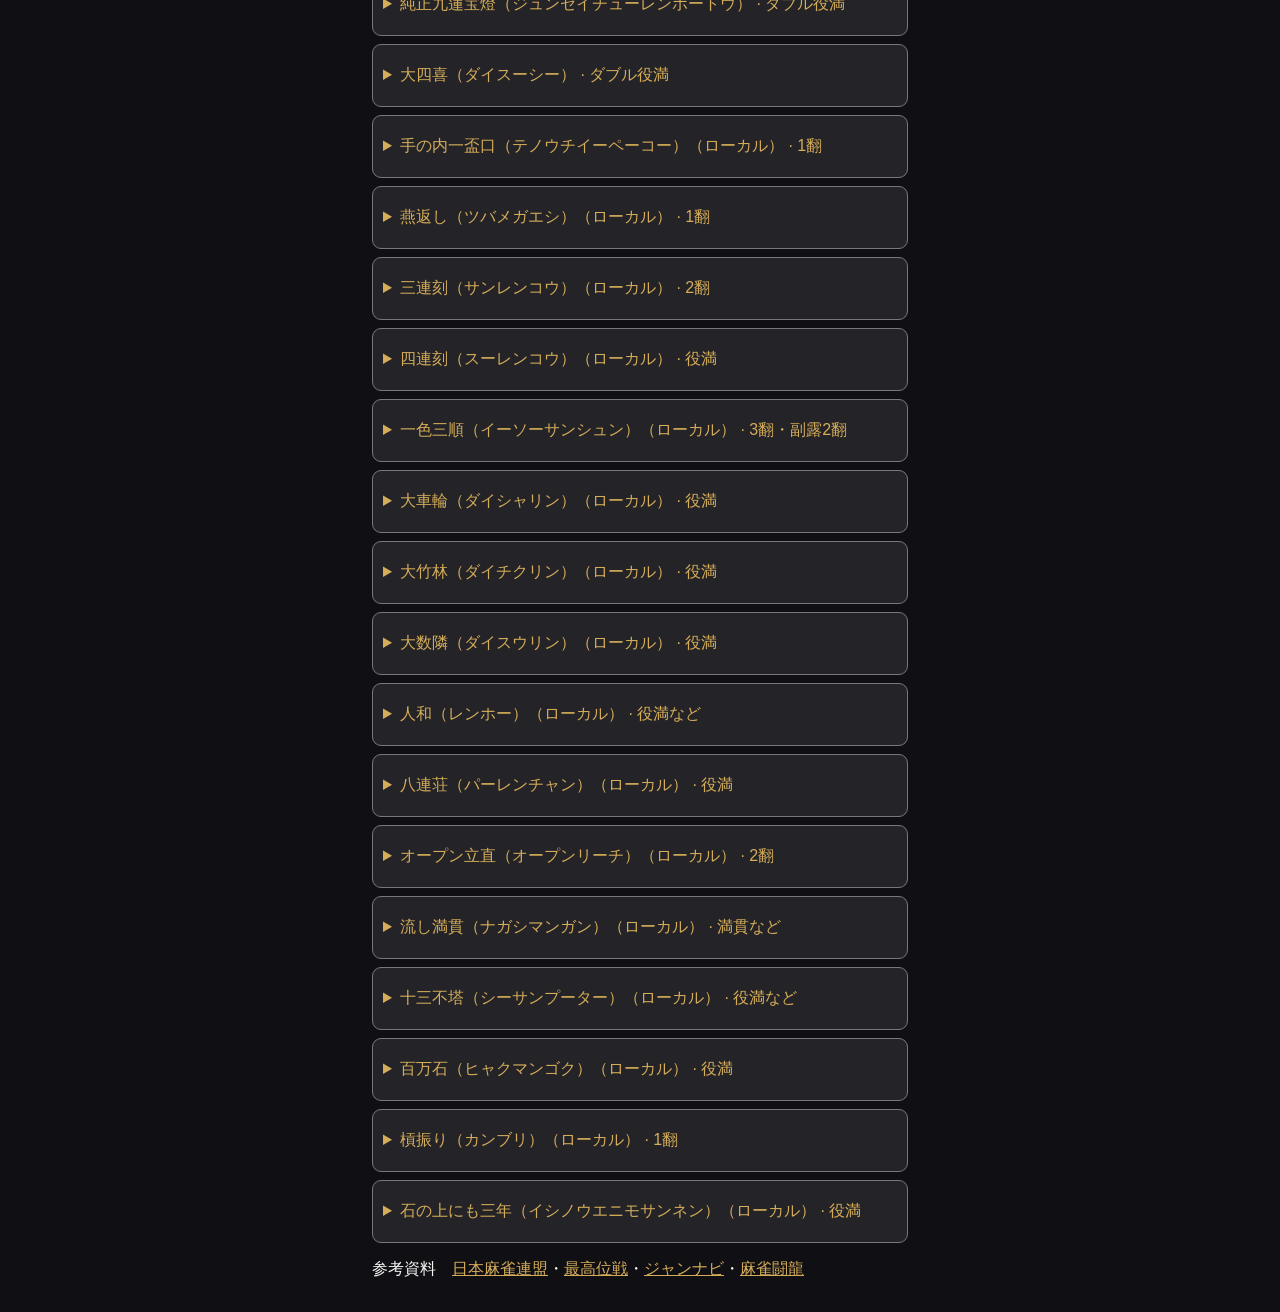
==== commit 3f45eb1e: "Rebrand as MAHJONG LAB with black and gold theme and PWA icons" ====
--- a/yaku-guide.html
+++ b/yaku-guide.html
@@ -3,12 +3,16 @@
 <head>
 <meta charset="utf-8">
 <meta name="viewport" content="width=device-width,initial-scale=1,viewport-fit=cover">
-<meta name="theme-color" content="#15130f">
-<link rel="stylesheet" href="./style.css">
-<title>麻雀役図鑑</title>
+<meta name="theme-color" content="#101014">
+<meta name="apple-mobile-web-app-title" content="MAHJONG LAB">
+<link rel="apple-touch-icon" sizes="180x180" href="./apple-touch-icon.png?v=mahjong-lab-1">
+<link rel="icon" type="image/png" sizes="32x32" href="./favicon-32.png?v=mahjong-lab-1">
+<link rel="icon" href="./favicon.ico?v=mahjong-lab-1" sizes="any">
+<link rel="stylesheet" href="./style.css?v=mahjong-lab-1">
+<title>麻雀役図鑑 | MAHJONG LAB</title>
 </head>
 <body><main>
-<header><h1>麻雀役図鑑</h1><a href="./index.html">点数計算へ</a></header>
+<header><div><small>MAHJONG LAB</small><h1>麻雀役図鑑</h1></div><a href="./index.html">点数計算へ</a></header>
 <section>
 <div class="row"><label>役名<input id="search" type="search" placeholder="例 平和・ピンフ"></label></div>
 <div class="row"><label>種類<select id="type"><option value="">すべて</option><option>通常役</option><option>役満</option><option>ダブル役満</option><option>ローカル役</option></select></label>
--- a/style.css
+++ b/style.css
@@ -1,17 +1,17 @@
 *{box-sizing:border-box} [hidden]{display:none!important}
-:root{color-scheme:dark;font-family:-apple-system,BlinkMacSystemFont,"Hiragino Sans",sans-serif;color:#f6eddb;background:#15130f;--gold:#edc87c;--line:#55462d;--muted:#c6b89f}
-body{margin:0;background:radial-gradient(ellipse at top,#2c2317,transparent 450px)}
+:root{color-scheme:dark;font-family:-apple-system,BlinkMacSystemFont,"Hiragino Sans",sans-serif;color:#f5f4f2;background:#101014;--gold:#d5ac59;--line:#777780;--muted:#c5c2bd}
+body{margin:0;background:radial-gradient(ellipse at top,#27231c,transparent 450px)}
 main{max-width:560px;margin:auto;padding: max(20px,env(safe-area-inset-top)) 12px max(16px,env(safe-area-inset-bottom))}
 header,.row,footer,#conditions{display:flex;align-items:center;gap:8px}header,footer{justify-content:space-between}
 h1{font-size:clamp(23px,6vw,32px);margin:4px 0 14px} h2{font-size:19px} small{color:var(--gold);letter-spacing:.15em}
-button,input,select{font:inherit;color:inherit} button,select,input[type=number]{min-height:44px;border:1px solid var(--line);border-radius:9px;background:#241f17;padding:6px 8px}button{cursor:pointer}button:disabled{opacity:.35;cursor:default}
+button,input,select{font:inherit;color:inherit} button,select,input[type=number]{min-height:44px;border:1px solid var(--line);border-radius:9px;background:#17171b;padding:6px 8px}button{cursor:pointer}button:disabled{opacity:.35;cursor:default}
 button:focus-visible,select:focus-visible,input:focus-visible{outline:2px solid var(--gold)}
-nav,#groups{display:grid;gap:4px}nav{grid-template-columns:repeat(3,1fr);margin-bottom:10px}nav button[aria-pressed=true]{background:var(--gold);color:#20170a;font-weight:700}
-section{margin-bottom:10px;border:1px solid var(--line);border-radius:14px;background:#1d1913;padding:10px}
+nav,#groups{display:grid;gap:4px}nav{grid-template-columns:repeat(3,1fr);margin-bottom:10px}nav button[aria-pressed=true]{background:var(--gold);color:#19150f;font-weight:700}
+section{margin-bottom:10px;border:1px solid var(--line);border-radius:14px;background:#242428;padding:10px}
 #groups{grid-template-columns:.77fr repeat(4,1fr)}.slot{padding:3px 1px;min-width:0;min-height:64px;display:grid;justify-items:center;align-content:center;gap:3px;font-size:11px}
 .faces{display:flex;justify-content:center;gap:1px}.tile{display:inline-grid;place-content:center;background:#fffbee;color:#1d3027;border-bottom:2px solid #a7a082;border-radius:3px;font-family:serif;font-weight:700;line-height:.95;min-width:1.05em;min-height:1.5em;white-space:nowrap;text-align:center}.tile i{font-size:.7em;font-style:normal;color:#a12322}.red{color:#a12322}.slot .tile{font-size:clamp(10px,2.9vw,16px)}
 #conditions,.row{margin-top:8px}.row:first-child{margin-top:0}
-label{display:grid;gap:4px;color:var(--muted);font-size:13px;flex:1;min-width:0}select,input[type=number]{width:100%;font-size:16px;color:#f6eddb}
+label{display:grid;gap:4px;color:var(--muted);font-size:13px;flex:1;min-width:0}select,input[type=number]{width:100%;font-size:16px;color:#f5f4f2}
 #win{align-self:end;flex:1.6;font-size:13px}#pinfuRow{display:flex;align-items:center;min-height:44px}
 #result{min-height:88px;text-align:center}#result strong{display:block;font-size:clamp(28px,8vw,44px);color:var(--gold);font-variant-numeric:tabular-nums}#result p,#status{color:var(--muted);margin:6px 0;font-size:13px}
 #picker{position:fixed;inset:auto 0 0;margin:0 auto;width:min(100%,560px);max-width:100%;max-height:none;border:0;background:transparent;color:inherit;padding:0;overflow:hidden}
@@ -24,7 +24,7 @@
   max-height:calc(100vh - max(8px,env(safe-area-inset-top)));
   max-height:calc(100dvh - max(8px,env(safe-area-inset-top)));
   padding:8px max(12px,env(safe-area-inset-right)) max(8px,env(safe-area-inset-bottom)) max(12px,env(safe-area-inset-left));
-  border:1px solid var(--line);border-radius:18px 18px 0 0;background:#241e15;
+  border:1px solid var(--line);border-radius:18px 18px 0 0;background:#242428;
 }
 .sheet > header{flex:none;padding-bottom:6px}
 .sheet h2{margin:0}
@@ -35,7 +35,7 @@
 .pickerGrid + button{margin-top:6px}
 .pickerGrid button{min-width:44px;min-height:48px}
 .pickerGrid .tile{font-size:23px}
-.pickerGrid button.selected{border-color:var(--gold);background:#51401e}
+.pickerGrid button.selected{border-color:var(--gold);background:#43361f}
 .honor{min-width:1.05em}.h31{color:transparent;position:relative}.h31::after{content:"";position:absolute;inset:17%;border:1px solid #3a6183;border-radius:2px}.h33{color:#a12322}
 
 .tile-image{display:block;width:30px;height:40px;background:#fffbee;border-radius:3px;box-shadow:inset 0 -2px #a7a082}
@@ -43,14 +43,14 @@
 
 a{color:var(--gold)}
 #analysis summary,#guide summary{cursor:pointer;min-height:44px;padding:12px 0;color:var(--gold)}
-#analysis input[type=text],#search{width:100%;min-height:44px;font-size:16px;border:1px solid var(--line);border-radius:9px;background:#241f17;padding:8px}
+#analysis input[type=text],#search{width:100%;min-height:44px;font-size:16px;border:1px solid var(--line);border-radius:9px;background:#17171b;padding:8px}
 #analysis label{margin:5px 0}
-#yakuResults article,#guide details{padding:8px 10px;margin-top:8px;border:1px solid var(--line);border-radius:9px;background:#241e15}
+#yakuResults article,#guide details{padding:8px 10px;margin-top:8px;border:1px solid var(--line);border-radius:9px;background:#242428}
 #yakuResults .faces{display:inline-flex;vertical-align:middle;margin-bottom:4px}
 .guideTiles{display:flex;flex-wrap:wrap;gap:3px}
 .guideTiles .tile{width:30px;height:40px;font-size:14px}
 #appTabs{display:grid;grid-template-columns:1fr 1fr;gap:5px;margin-bottom:10px}
-#appTabs [aria-selected=true]{background:var(--gold);color:#20170a;font-weight:700}
+#appTabs [aria-selected=true]{background:var(--gold);color:#19150f;font-weight:700}
 #guide .guideTiles{--tile-w:clamp(12px,4vw,20px);--tile-h:clamp(16px,5.34vw,27px);display:flex;flex-wrap:wrap;align-items:flex-end;gap:6px;margin:8px 0}
 #guide :is(.guideHand,.guideMeld,.guideWin){display:inline-flex;align-items:flex-end;gap:1px;max-width:100%}
 #guide .guideHand{flex-wrap:wrap}
@@ -61,3 +61,10 @@
 #guide .guideWin{position:relative}
 #guide .guideWin:has(small){flex-direction:column;align-items:center}
 #guide .guideWin small{font-size:9px;line-height:1;color:var(--gold);white-space:nowrap}
+
+/* MAHJONG LAB brand; tile faces retain their original suit colors. */
+header h1{color:var(--gold);letter-spacing:.04em;font-size:clamp(20px,5.5vw,30px)}
+header>div{min-width:0}header>button{flex-shrink:0}
+button,select{touch-action:manipulation}input[type=checkbox]{accent-color:var(--gold)}
+section{box-shadow:0 4px 18px #0002}#result{border-color:var(--gold);background:linear-gradient(145deg,#28251f,#17171b)}
+button:not(:disabled):active{filter:brightness(1.18)}
